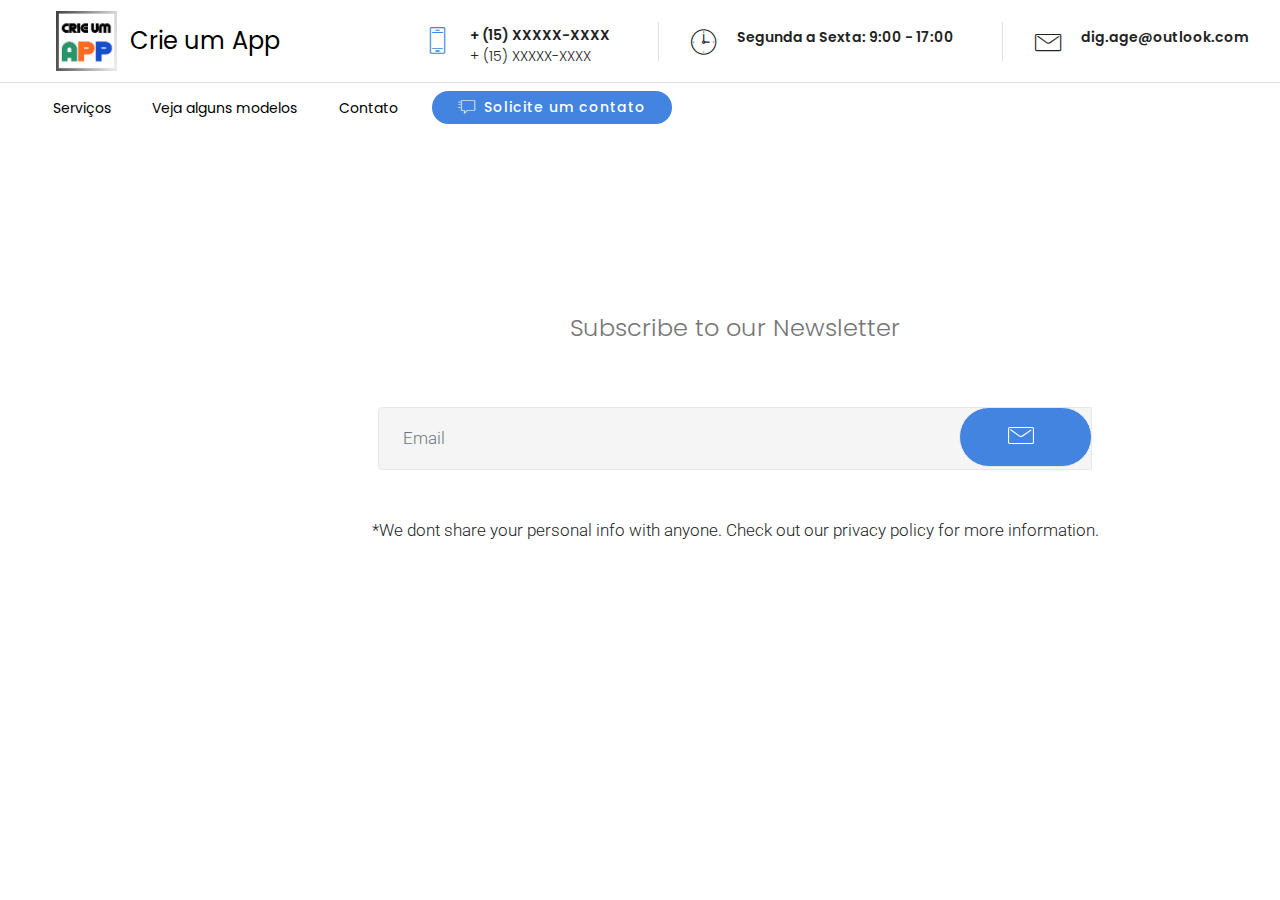
==== page2.html @ bdd46e8e "create github pages" ====
<!DOCTYPE html>
<html >
<head>
  <!-- Site made with Mobirise Website Builder v4.6.2, https://mobirise.com -->
  <meta charset="UTF-8">
  <meta http-equiv="X-UA-Compatible" content="IE=edge">
  <meta name="generator" content="Mobirise v4.6.2, mobirise.com">
  <meta name="viewport" content="width=device-width, initial-scale=1, minimum-scale=1">
  <link rel="shortcut icon" href="assets/images/icone-250x250.png" type="image/x-icon">
  <meta name="description" content="">
  <title>teste form</title>
  <link rel="stylesheet" href="assets/web/assets/mobirise-icons/mobirise-icons.css">
  <link rel="stylesheet" href="assets/tether/tether.min.css">
  <link rel="stylesheet" href="assets/soundcloud-plugin/style.css">
  <link rel="stylesheet" href="assets/bootstrap/css/bootstrap.min.css">
  <link rel="stylesheet" href="assets/bootstrap/css/bootstrap-reboot.min.css">
  <link rel="stylesheet" href="assets/bootstrap/css/bootstrap-grid.min.css">
  <link rel="stylesheet" href="assets/animatecss/animate.min.css">
  <link rel="stylesheet" href="assets/dropdown/css/style.css">
  <link rel="stylesheet" href="assets/theme/css/style.css">
  <link rel="stylesheet" href="assets/mobirise/css/mbr-additional.css" type="text/css">
  
  
  
</head>
<body>
  <section class="menu cid-qIZerC5Pph" once="menu" id="menu2-d">

    

    <nav class="navbar navbar-dropdown align-items-center navbar-fixed-top navbar-toggleable-sm">
        <div class="menu-content-top">
            <div class="menu-logo">
                <div class="navbar-brand">
                    <span class="navbar-logo">
                        <a href="https://mobirise.com">
                            <img src="assets/images/icone-250x250.png" alt="Mobirise" title="" style="height: 3.8rem;">
                        </a>
                    </span>
                    <span class="navbar-caption-wrap"><a href="#" class="brand-link mbr-black display-5">Crie um App</a></span>
                </div>
            </div>
            <div class="menu-content-right">
                <div class="info-widget">
                    <a href="#"><span class="widget-icon mbr-iconfont mbri-mobile2"></span></a>
                    <div class="widget-content display-4">
                        <p class="widget-title mbr-fonts-style display-4">+ (15) XXXXX-XXXX</p>
                        <p class="widget-text mbr-fonts-style display-4">+ (15) XXXXX-XXXX</p>
                    </div>
                </div>
                <div class="info-widget">
                    <span class="widget-icon mbri-clock mbr-iconfont"></span>
                    <div class="widget-content display-4">
                        <p class="widget-title mbr-fonts-style display-4">Segunda a Sexta: 9:00 - 17:00</p>
                        <p class="widget-text mbr-fonts-style display-4"></p>
                    </div>
                </div>
                <div class="info-widget">
                    <span class="widget-icon mbri-letter mbr-iconfont"></span>
                    <div class="widget-content mbr-fonts-style">
                        <p class="widget-title display-4">dig.age@outlook.com</p>
                        <p class="widget-text mbr-fonts-style display-4"></p>
                    </div>
                </div>
            </div>
        </div>
        <div class="menu-bottom">
            <div class="collapse navbar-collapse" id="navbarSupportedContent">
                <ul class="navbar-nav nav-dropdown js-float-line" data-app-modern-menu="true"><li class="nav-item">
                        <a class="nav-link link mbr-black display-4" href="#">
                            Serviços</a>
                    </li>
                    <li class="nav-item">
                        <a class="nav-link link mbr-black display-4" href="#">Veja alguns modelos</a>
                    </li>
                    <li class="nav-item dropdown">
                        <a class="nav-link link mbr-black display-4" href="#">
                            Contato</a>
                    </li></ul>
                <div class="navbar-buttons mbr-section-btn"><a class="btn btn-sm btn-primary display-4" href="#">
                    <span class="mbri-help mbr-iconfont mbr-iconfont-btn "></span>
                        Solicite um contato</a></div>
            </div>
            <button class="navbar-toggler " type="button" data-toggle="collapse" data-target="#navbarSupportedContent" aria-controls="navbarSupportedContent" aria-expanded="false" aria-label="Toggle navigation">
                <div class="hamburger">
                    <span></span>
                    <span></span>
                    <span></span>
                    <span></span>
                </div>
            </button>
        </div>
    </nav>
</section>

<section class="mbr-section form6 cid-qIZEc8DAOU" id="form5-f">

    

    

    <div class="container">
        <div class="row justify-content-center">
            <div class="media-container-column title col-12 col-lg-8 offset-lg-2">
            <h2 class="align-center pb-2 mbr-fonts-style display-2">
                SUBSCRIBE FORM
                <iframe id="yourframeid" name="yourframename" src="https://github.com/OlisempImagem/Nfestasunidas/blob/gh-pages/assets/form.html" onload="this.style.height=(this.contentDocument.body.scrollHeight+15) +'px';" frameborder="0" style="width:100%;">
    </iframe>
            </h2>
            <h3 class="mbr-section-subtitle align-center pb-5 mbr-light mbr-fonts-style display-5">
                Subscribe to our Newsletter
            </h3>
        </div>
        </div>
        <div class="row py-2 justify-content-center">
            <div class="col-12 col-md-10 offset-md-1 col-lg-8 offset-lg-2" data-form-type="formoid">
                <div data-form-alert="" hidden="">
                        Thanks for filling out the form!
                </div>
                <form class="mbr-form mb-5" action="https://mobirise.com/" method="post" data-form-title="Mobirise Form"><input type="hidden" name="email" data-form-email="true" value="u6xPlxOoozUgKZDMaBP9kRnU32/FW1/dWIN7HFTu6yVptYZ8/V07DVTdPZMn6rA8xn6gbCN1i7e4zsG9JNWEUds+XCQhJznZjA+hRFbXEeODOaItKrXLIU6qC87/gxhX" data-form-field="Email">
                    <div class="mbr-subscribe input-group">
                        <input class="form-control input-subscribe" type="email" name="email" placeholder="Email" data-form-field="Email" required="" id="email-form5-f">
                        <span class="input-group-btn btn-subscribe display-4">
                            <button href="#" type="submit" class="btn btn-bgr">
                                <span class="mbri-letter mbr-iconfont mbr-white"></span>
                            </button>
                        </span>
                    </div>
                </form>
                <p class="mbr-fonts-style align-center display-7">*We dont share your personal info with anyone. Check out our privacy policy for more information.</p>
            </div>
        </div>
    </div>
</section>


  <script src="assets/web/assets/jquery/jquery.min.js"></script>
  <script src="assets/popper/popper.min.js"></script>
  <script src="assets/tether/tether.min.js"></script>
  <script src="assets/bootstrap/js/bootstrap.min.js"></script>
  <script src="assets/smoothscroll/smooth-scroll.js"></script>
  <script src="assets/touchswipe/jquery.touch-swipe.min.js"></script>
  <script src="assets/viewportchecker/jquery.viewportchecker.js"></script>
  <script src="assets/dropdown/js/script.min.js"></script>
  <script src="assets/theme/js/script.js"></script>
  <script src="assets/formoid/formoid.min.js"></script>
  
  
 <div id="scrollToTop" class="scrollToTop mbr-arrow-up"><a style="text-align: center;"><i></i></a></div>
    <input name="animation" type="hidden">
  </body>
</html>
---- assets/web/assets/mobirise-icons/mobirise-icons.css ----
@font-face {
  font-family: 'MobiriseIcons';
  src:  url('mobirise-icons.eot?spat4u');
  src:  url('mobirise-icons.eot?spat4u#iefix') format('embedded-opentype'),
    url('mobirise-icons.ttf?spat4u') format('truetype'),
    url('mobirise-icons.woff?spat4u') format('woff'),
    url('mobirise-icons.svg?spat4u#MobiriseIcons') format('svg');
  font-weight: normal;
  font-style: normal;
}

[class^="mbri-"], [class*=" mbri-"] {
  /* use !important to prevent issues with browser extensions that change fonts */
  font-family: MobiriseIcons !important;
  speak: none;
  font-style: normal;
  font-weight: normal;
  font-variant: normal;
  text-transform: none;
  line-height: 1;

  /* Better Font Rendering =========== */
  -webkit-font-smoothing: antialiased;
  -moz-osx-font-smoothing: grayscale;
}

.mbri-add-submenu:before {
  content: "\e900";
}
.mbri-alert:before {
  content: "\e901";
}
.mbri-align-center:before {
  content: "\e902";
}
.mbri-align-justify:before {
  content: "\e903";
}
.mbri-align-left:before {
  content: "\e904";
}
.mbri-align-right:before {
  content: "\e905";
}
.mbri-android:before {
  content: "\e906";
}
.mbri-apple:before {
  content: "\e907";
}
.mbri-arrow-down:before {
  content: "\e908";
}
.mbri-arrow-next:before {
  content: "\e909";
}
.mbri-arrow-prev:before {
  content: "\e90a";
}
.mbri-arrow-up:before {
  content: "\e90b";
}
.mbri-bold:before {
  content: "\e90c";
}
.mbri-bookmark:before {
  content: "\e90d";
}
.mbri-bootstrap:before {
  content: "\e90e";
}
.mbri-briefcase:before {
  content: "\e90f";
}
.mbri-browse:before {
  content: "\e910";
}
.mbri-bulleted-list:before {
  content: "\e911";
}
.mbri-calendar:before {
  content: "\e912";
}
.mbri-camera:before {
  content: "\e913";
}
.mbri-cart-add:before {
  content: "\e914";
}
.mbri-cart-full:before {
  content: "\e915";
}
.mbri-cash:before {
  content: "\e916";
}
.mbri-change-style:before {
  content: "\e917";
}
.mbri-chat:before {
  content: "\e918";
}
.mbri-clock:before {
  content: "\e919";
}
.mbri-close:before {
  content: "\e91a";
}
.mbri-cloud:before {
  content: "\e91b";
}
.mbri-code:before {
  content: "\e91c";
}
.mbri-contact-form:before {
  content: "\e91d";
}
.mbri-credit-card:before {
  content: "\e91e";
}
.mbri-cursor-click:before {
  content: "\e91f";
}
.mbri-cust-feedback:before {
  content: "\e920";
}
.mbri-database:before {
  content: "\e921";
}
.mbri-delivery:before {
  content: "\e922";
}
.mbri-desktop:before {
  content: "\e923";
}
.mbri-devices:before {
  content: "\e924";
}
.mbri-down:before {
  content: "\e925";
}
.mbri-download:before {
  content: "\e989";
}
.mbri-drag-n-drop:before {
  content: "\e927";
}
.mbri-drag-n-drop2:before {
  content: "\e928";
}
.mbri-edit:before {
  content: "\e929";
}
.mbri-edit2:before {
  content: "\e92a";
}
.mbri-error:before {
  content: "\e92b";
}
.mbri-extension:before {
  content: "\e92c";
}
.mbri-features:before {
  content: "\e92d";
}
.mbri-file:before {
  content: "\e92e";
}
.mbri-flag:before {
  content: "\e92f";
}
.mbri-folder:before {
  content: "\e930";
}
.mbri-gift:before {
  content: "\e931";
}
.mbri-github:before {
  content: "\e932";
}
.mbri-globe:before {
  content: "\e933";
}
.mbri-globe-2:before {
  content: "\e934";
}
.mbri-growing-chart:before {
  content: "\e935";
}
.mbri-hearth:before {
  content: "\e936";
}
.mbri-help:before {
  content: "\e937";
}
.mbri-home:before {
  content: "\e938";
}
.mbri-hot-cup:before {
  content: "\e939";
}
.mbri-idea:before {
  content: "\e93a";
}
.mbri-image-gallery:before {
  content: "\e93b";
}
.mbri-image-slider:before {
  content: "\e93c";
}
.mbri-info:before {
  content: "\e93d";
}
.mbri-italic:before {
  content: "\e93e";
}
.mbri-key:before {
  content: "\e93f";
}
.mbri-laptop:before {
  content: "\e940";
}
.mbri-layers:before {
  content: "\e941";
}
.mbri-left-right:before {
  content: "\e942";
}
.mbri-left:before {
  content: "\e943";
}
.mbri-letter:before {
  content: "\e944";
}
.mbri-like:before {
  content: "\e945";
}
.mbri-link:before {
  content: "\e946";
}
.mbri-lock:before {
  content: "\e947";
}
.mbri-login:before {
  content: "\e948";
}
.mbri-logout:before {
  content: "\e949";
}
.mbri-magic-stick:before {
  content: "\e94a";
}
.mbri-map-pin:before {
  content: "\e94b";
}
.mbri-menu:before {
  content: "\e94c";
}
.mbri-mobile:before {
  content: "\e94d";
}
.mbri-mobile2:before {
  content: "\e94e";
}
.mbri-mobirise:before {
  content: "\e94f";
}
.mbri-more-horizontal:before {
  content: "\e950";
}
.mbri-more-vertical:before {
  content: "\e951";
}
.mbri-music:before {
  content: "\e952";
}
.mbri-new-file:before {
  content: "\e953";
}
.mbri-numbered-list:before {
  content: "\e954";
}
.mbri-opened-folder:before {
  content: "\e955";
}
.mbri-pages:before {
  content: "\e956";
}
.mbri-paper-plane:before {
  content: "\e957";
}
.mbri-paperclip:before {
  content: "\e958";
}
.mbri-photo:before {
  content: "\e959";
}
.mbri-photos:before {
  content: "\e95a";
}
.mbri-pin:before {
  content: "\e95b";
}
.mbri-play:before {
  content: "\e95c";
}
.mbri-plus:before {
  content: "\e95d";
}
.mbri-preview:before {
  content: "\e95e";
}
.mbri-print:before {
  content: "\e95f";
}
.mbri-protect:before {
  content: "\e960";
}
.mbri-question:before {
  content: "\e961";
}
.mbri-quote-left:before {
  content: "\e962";
}
.mbri-quote-right:before {
  content: "\e963";
}
.mbri-refresh:before {
  content: "\e964";
}
.mbri-responsive:before {
  content: "\e965";
}
.mbri-right:before {
  content: "\e966";
}
.mbri-rocket:before {
  content: "\e967";
}
.mbri-sad-face:before {
  content: "\e968";
}
.mbri-sale:before {
  content: "\e969";
}
.mbri-save:before {
  content: "\e96a";
}
.mbri-search:before {
  content: "\e96b";
}
.mbri-setting:before {
  content: "\e96c";
}
.mbri-setting2:before {
  content: "\e96d";
}
.mbri-setting3:before {
  content: "\e96e";
}
.mbri-share:before {
  content: "\e96f";
}
.mbri-shopping-bag:before {
  content: "\e970";
}
.mbri-shopping-basket:before {
  content: "\e971";
}
.mbri-shopping-cart:before {
  content: "\e972";
}
.mbri-sites:before {
  content: "\e973";
}
.mbri-smile-face:before {
  content: "\e974";
}
.mbri-speed:before {
  content: "\e975";
}
.mbri-star:before {
  content: "\e976";
}
.mbri-success:before {
  content: "\e977";
}
.mbri-sun:before {
  content: "\e978";
}
.mbri-sun2:before {
  content: "\e979";
}
.mbri-tablet:before {
  content: "\e97a";
}
.mbri-tablet-vertical:before {
  content: "\e97b";
}
.mbri-target:before {
  content: "\e97c";
}
.mbri-timer:before {
  content: "\e97d";
}
.mbri-to-ftp:before {
  content: "\e97e";
}
.mbri-to-local-drive:before {
  content: "\e97f";
}
.mbri-touch-swipe:before {
  content: "\e980";
}
.mbri-touch:before {
  content: "\e981";
}
.mbri-trash:before {
  content: "\e982";
}
.mbri-underline:before {
  content: "\e983";
}
.mbri-unlink:before {
  content: "\e984";
}
.mbri-unlock:before {
  content: "\e985";
}
.mbri-up-down:before {
  content: "\e986";
}
.mbri-up:before {
  content: "\e987";
}
.mbri-update:before {
  content: "\e988";
}
.mbri-upload:before {
 content: "\e926"; 
}
.mbri-user:before {
  content: "\e98a";
}
.mbri-user2:before {
  content: "\e98b";
}
.mbri-users:before {
  content: "\e98c";
}
.mbri-video:before {
  content: "\e98d";
}
.mbri-video-play:before {
  content: "\e98e";
}
.mbri-watch:before {
  content: "\e98f";
}
.mbri-website-theme:before {
  content: "\e990";
}
.mbri-wifi:before {
  content: "\e991";
}
.mbri-windows:before {
  content: "\e992";
}
.mbri-zoom-out:before {
  content: "\e993";
}
.mbri-redo:before {
  content: "\e994";
}
.mbri-undo:before {
  content: "\e995";
}
---- assets/soundcloud-plugin/style.css ----
.addons-container {
  position: relative;
  margin-left: auto;
  margin-right: auto;
  padding-right: 15px;
  padding-left: 15px; }
  @media (min-width: 576px) {
    .addons-container {
      padding-right: 15px;
      padding-left: 15px; } }
  @media (min-width: 768px) {
    .addons-container {
      padding-right: 15px;
      padding-left: 15px; } }
  @media (min-width: 992px) {
    .addons-container {
      padding-right: 15px;
      padding-left: 15px; } }
  @media (min-width: 1200px) {
    .addons-container {
      padding-right: 15px;
      padding-left: 15px; } }
  @media (min-width: 576px) {
    .addons-container {
      width: 540px;
      max-width: 100%; } }
  @media (min-width: 768px) {
    .addons-container {
      width: 720px;
      max-width: 100%; } }
  @media (min-width: 992px) {
    .addons-container {
      width: 960px;
      max-width: 100%; } }
  @media (min-width: 1200px) {
    .addons-container {
      width: 1140px;
      max-width: 100%; } }

.addons-container-inner{
    position: relative;
    width: 100%;
    min-height: 1px;
    padding-right: 15px;
    padding-left: 15px;
}
@media (min-width: 567px) {
    .addons-container-inner{
        -ms-flex: 0 0 66.666667%;
        flex: 0 0 66.666667%;
        max-width: 66.666667%;
    }
}
.addons-row{
    display: flex;
    justify-content:center;
}
---- assets/dropdown/css/style.css ----
.navbar-dropdown {
  left: 0;
  padding: 0;
  position: absolute;
  right: 0;
  top: 0;
  transition: all 0.45s ease;
  z-index: 1030;
  background: #282828; }
  .navbar-dropdown .navbar-logo {
    margin-right: 0.8rem;
    transition: margin 0.3s ease-in-out;
    vertical-align: middle; }
    .navbar-dropdown .navbar-logo img {
      height: 3.125rem;
      transition: all 0.3s ease-in-out; }
    .navbar-dropdown .navbar-logo.mbr-iconfont {
      font-size: 3.125rem;
      line-height: 3.125rem; }
  .navbar-dropdown .navbar-caption {
    font-weight: 700;
    white-space: normal;
    vertical-align: -4px;
    line-height: 3.125rem !important; }
    .navbar-dropdown .navbar-caption, .navbar-dropdown .navbar-caption:hover {
      color: inherit;
      text-decoration: none; }
  .navbar-dropdown .mbr-iconfont + .navbar-caption {
    vertical-align: -1px; }
  .navbar-dropdown.navbar-fixed-top {
    position: fixed; }
  .navbar-dropdown .navbar-brand span {
    vertical-align: -4px; }
  .navbar-dropdown.bg-color.transparent {
    background: none; }
  .navbar-dropdown.navbar-short .navbar-brand {
    padding: 0.625rem 0; }
    .navbar-dropdown.navbar-short .navbar-brand span {
      vertical-align: -1px; }
  .navbar-dropdown.navbar-short .navbar-caption {
    line-height: 2.375rem !important;
    vertical-align: -2px; }
  .navbar-dropdown.navbar-short .navbar-logo {
    margin-right: 0.5rem; }
    .navbar-dropdown.navbar-short .navbar-logo img {
      height: 2.375rem; }
    .navbar-dropdown.navbar-short .navbar-logo.mbr-iconfont {
      font-size: 2.375rem;
      line-height: 2.375rem; }
  .navbar-dropdown.navbar-short .mbr-table-cell {
    height: 3.625rem; }
  .navbar-dropdown .navbar-close {
    left: 0.6875rem;
    position: fixed;
    top: 0.75rem;
    z-index: 1000; }
  .navbar-dropdown .hamburger-icon {
    content: "";
    display: inline-block;
    vertical-align: middle;
    width: 16px;
    -webkit-box-shadow: 0 -6px 0 1px #282828,0 0 0 1px #282828,0 6px 0 1px #282828;
    -moz-box-shadow: 0 -6px 0 1px #282828,0 0 0 1px #282828,0 6px 0 1px #282828;
    box-shadow: 0 -6px 0 1px #282828,0 0 0 1px #282828,0 6px 0 1px #282828; }

.dropdown-menu .dropdown-toggle[data-toggle="dropdown-submenu"]::after {
  border-bottom: 0.35em solid transparent;
  border-left: 0.35em solid;
  border-right: 0;
  border-top: 0.35em solid transparent;
  margin-left: 0.3rem; }

.dropdown-menu .dropdown-item:focus {
  outline: 0; }

.nav-dropdown {
  font-size: 0.75rem;
  font-weight: 500;
  height: auto !important; }
  .nav-dropdown .nav-btn {
    padding-left: 1rem; }
  .nav-dropdown .link {
    margin: .667em 1.667em;
    font-weight: 500;
    padding: 0;
    transition: color .2s ease-in-out; }
    .nav-dropdown .link.dropdown-toggle {
      margin-right: 2.583em; }
      .nav-dropdown .link.dropdown-toggle::after {
        margin-left: .25rem;
        border-top: 0.35em solid;
        border-right: 0.35em solid transparent;
        border-left: 0.35em solid transparent;
        border-bottom: 0; }
      .nav-dropdown .link.dropdown-toggle[aria-expanded="true"] {
        margin: 0;
        padding: 0.667em 3.263em  0.667em 1.667em; }
  .nav-dropdown .link::after,
  .nav-dropdown .dropdown-item::after {
    color: inherit; }
  .nav-dropdown .btn {
    font-size: 0.75rem;
    font-weight: 700;
    letter-spacing: 0;
    margin-bottom: 0;
    padding-left: 1.25rem;
    padding-right: 1.25rem; }
  .nav-dropdown .dropdown-menu {
    border-radius: 0;
    border: 0;
    left: 0;
    margin: 0;
    padding-bottom: 1.25rem;
    padding-top: 1.25rem;
    position: relative; }
  .nav-dropdown .dropdown-submenu {
    margin-left: 0.125rem;
    top: 0; }
  .nav-dropdown .dropdown-item {
    font-size: 0.8125rem;
    font-weight: 500;
    line-height: 2;
    padding: 0.3846em 4.615em 0.3846em 1.5385em;
    position: relative;
    transition: color .2s ease-in-out, background-color .2s ease-in-out; }
    .nav-dropdown .dropdown-item::after {
      margin-top: -0.3077em;
      position: absolute;
      right: 1.1538em;
      top: 50%; }
    .nav-dropdown .dropdown-item:focus, .nav-dropdown .dropdown-item:hover {
      background: none; }

@media (max-width: 767px) {
  .nav-dropdown.navbar-toggleable-sm {
    bottom: 0;
    display: none;
    left: 0;
    overflow-x: hidden;
    position: fixed;
    top: 0;
    transform: translateX(-100%);
    -ms-transform: translateX(-100%);
    -webkit-transform: translateX(-100%);
    width: 18.75rem;
    z-index: 999; } }
.nav-dropdown.navbar-toggleable-xl {
  bottom: 0;
  display: none;
  left: 0;
  overflow-x: hidden;
  position: fixed;
  top: 0;
  transform: translateX(-100%);
  -ms-transform: translateX(-100%);
  -webkit-transform: translateX(-100%);
  width: 18.75rem;
  z-index: 999; }

.nav-dropdown-sm {
  display: block !important;
  overflow-x: hidden;
  overflow: auto;
  padding-top: 3.875rem; }
  .nav-dropdown-sm::after {
    content: "";
    display: block;
    height: 3rem;
    width: 100%; }
  .nav-dropdown-sm.collapse.in ~ .navbar-close {
    display: block !important; }
  .nav-dropdown-sm.collapsing, .nav-dropdown-sm.collapse.in {
    transform: translateX(0);
    -ms-transform: translateX(0);
    -webkit-transform: translateX(0);
    transition: all 0.25s ease-out;
    -webkit-transition: all 0.25s ease-out;
    background: #282828; }
  .nav-dropdown-sm.collapsing[aria-expanded="false"] {
    transform: translateX(-100%);
    -ms-transform: translateX(-100%);
    -webkit-transform: translateX(-100%); }
  .nav-dropdown-sm .nav-item {
    display: block;
    margin-left: 0 !important;
    padding-left: 0; }
  .nav-dropdown-sm .link,
  .nav-dropdown-sm .dropdown-item {
    border-top: 1px dotted rgba(255, 255, 255, 0.1);
    font-size: 0.8125rem;
    line-height: 1.6;
    margin: 0 !important;
    padding: 0.875rem 2.4rem 0.875rem 1.5625rem !important;
    position: relative;
    white-space: normal; }
    .nav-dropdown-sm .link:focus, .nav-dropdown-sm .link:hover,
    .nav-dropdown-sm .dropdown-item:focus,
    .nav-dropdown-sm .dropdown-item:hover {
      background: rgba(0, 0, 0, 0.2) !important;
      color: #c0a375; }
  .nav-dropdown-sm .nav-btn {
    position: relative;
    padding: 1.5625rem 1.5625rem 0 1.5625rem; }
    .nav-dropdown-sm .nav-btn::before {
      border-top: 1px dotted rgba(255, 255, 255, 0.1);
      content: "";
      left: 0;
      position: absolute;
      top: 0;
      width: 100%; }
    .nav-dropdown-sm .nav-btn + .nav-btn {
      padding-top: 0.625rem; }
      .nav-dropdown-sm .nav-btn + .nav-btn::before {
        display: none; }
  .nav-dropdown-sm .btn {
    padding: 0.625rem 0; }
  .nav-dropdown-sm .dropdown-toggle[data-toggle="dropdown-submenu"]::after {
    margin-left: .25rem;
    border-top: 0.35em solid;
    border-right: 0.35em solid transparent;
    border-left: 0.35em solid transparent;
    border-bottom: 0; }
  .nav-dropdown-sm .dropdown-toggle[data-toggle="dropdown-submenu"][aria-expanded="true"]::after {
    border-top: 0;
    border-right: 0.35em solid transparent;
    border-left: 0.35em solid transparent;
    border-bottom: 0.35em solid; }
  .nav-dropdown-sm .dropdown-menu {
    margin: 0;
    padding: 0;
    position: relative;
    top: 0;
    left: 0;
    width: 100%;
    border: 0;
    float: none;
    border-radius: 0;
    background: none; }
  .nav-dropdown-sm .dropdown-submenu {
    left: 100%;
    margin-left: 0.125rem;
    margin-top: -1.25rem;
    top: 0; }

.navbar-toggleable-sm .nav-dropdown .dropdown-menu {
  position: absolute; }

.navbar-toggleable-sm .nav-dropdown .dropdown-submenu {
  left: 100%;
  margin-left: 0.125rem;
  margin-top: -1.25rem;
  top: 0; }

.navbar-toggleable-sm.opened .nav-dropdown .dropdown-menu {
  position: relative; }

.navbar-toggleable-sm.opened .nav-dropdown .dropdown-submenu {
  left: 0;
  margin-left: 00rem;
  margin-top: 0rem;
  top: 0; }

.is-builder .nav-dropdown.collapsing {
  transition: none !important; }

/*# sourceMappingURL=style.css.map */
---- assets/theme/css/style.css ----
.engine {
	position: absolute;
	text-indent: -2400px;
	text-align: center;
	padding: 0;
	top: 0;
	left: -2400px;
}/*!
 * Mobirise v4 theme (https://mobirise.com/)
 * Copyright 2017 Mobirise
 */
section {
  background-color: #eeeeee; }

section,
.container,
.container-fluid {
  position: relative;
  word-wrap: break-word; }

a.mbr-iconfont:hover {
  text-decoration: none; }

.article .lead p, .article .lead ul, .article .lead ol, .article .lead pre, .article .lead blockquote {
  margin-bottom: 0; }

a {
  font-style: normal;
  font-weight: 400;
  cursor: pointer; }
  a, a:hover {
    text-decoration: none; }

figure {
  margin-bottom: 0; }

body {
  color: #232323; }

h1, h2, h3, h4, h5, h6,
.h1, .h2, .h3, .h4, .h5, .h6,
.display-1, .display-2, .display-3, .display-4 {
  line-height: 1;
  word-break: break-word;
  word-wrap: break-word; }

b, strong {
  font-weight: bold; }

blockquote {
  padding: 10px 0 10px 20px;
  position: relative;
  border-left: 2px solid;
  border-color: #ff3366; }

input:-webkit-autofill, input:-webkit-autofill:hover, input:-webkit-autofill:focus, input:-webkit-autofill:active {
  transition-delay: 9999s;
  transition-property: background-color, color; }

textarea[type="hidden"] {
  display: none; }

body {
  position: relative; }

section {
  background-position: 50% 50%;
  background-repeat: no-repeat;
  background-size: cover; }
  section .mbr-background-video,
  section .mbr-background-video-preview {
    position: absolute;
    bottom: 0;
    left: 0;
    right: 0;
    top: 0; }

.hidden {
  visibility: hidden; }

.mbr-z-index20 {
  z-index: 20; }

/*! Base colors */
.mbr-white {
  color: #ffffff; }

.mbr-black {
  color: #000000; }

.mbr-bg-white {
  background-color: #ffffff; }

.mbr-bg-black {
  background-color: #000000; }

/*! Text-aligns */
.align-left {
  text-align: left; }

.align-center {
  text-align: center; }

.align-right {
  text-align: right; }

@media (max-width: 767px) {
  .align-left, .align-center, .align-right, .mbr-section-btn, .mbr-section-title {
    text-align: center; } }
/*! Font-weight  */
.mbr-light {
  font-weight: 300; }

.mbr-regular {
  font-weight: 400; }

.mbr-semibold {
  font-weight: 500; }

.mbr-bold {
  font-weight: 700; }

/*! Media  */
.media-size-item {
  -webkit-flex: 1 1 auto;
  -moz-flex: 1 1 auto;
  -ms-flex: 1 1 auto;
  -o-flex: 1 1 auto;
  flex: 1 1 auto; }

.media-content {
  -webkit-flex-basis: 100%;
  flex-basis: 100%; }

.media-container-row {
  display: -ms-flexbox;
  display: -webkit-flex;
  display: flex;
  -webkit-flex-direction: row;
  -ms-flex-direction: row;
  flex-direction: row;
  -webkit-flex-wrap: wrap;
  -ms-flex-wrap: wrap;
  flex-wrap: wrap;
  -webkit-justify-content: center;
  -ms-flex-pack: center;
  justify-content: center;
  -webkit-align-content: center;
  -ms-flex-line-pack: center;
  align-content: center;
  -webkit-align-items: start;
  -ms-flex-align: start;
  align-items: start; }
  .media-container-row .media-size-item {
    width: 400px; }

.media-container-column {
  display: -ms-flexbox;
  display: -webkit-flex;
  display: flex;
  -webkit-flex-direction: column;
  -ms-flex-direction: column;
  flex-direction: column;
  -webkit-flex-wrap: wrap;
  -ms-flex-wrap: wrap;
  flex-wrap: wrap;
  -webkit-justify-content: center;
  -ms-flex-pack: center;
  justify-content: center;
  -webkit-align-content: center;
  -ms-flex-line-pack: center;
  align-content: center;
  -webkit-align-items: stretch;
  -ms-flex-align: stretch;
  align-items: stretch; }
  .media-container-column > * {
    width: 100%; }

@media (min-width: 992px) {
  .media-container-row {
    -webkit-flex-wrap: nowrap;
    -ms-flex-wrap: nowrap;
    flex-wrap: nowrap; } }
figure {
  overflow: hidden; }

figure[mbr-media-size] {
  transition: width 0.1s; }

.mbr-figure img, .mbr-figure iframe {
  display: block;
  width: 100%; }

.card {
  background-color: transparent;
  border: none; }

.card-img {
  text-align: center;
  flex-shrink: 0; }

.media {
  max-width: 100%;
  margin: 0 auto; }

.mbr-figure {
  -ms-flex-item-align: center;
  -ms-grid-row-align: center;
  -webkit-align-self: center;
  align-self: center; }

.media-container > div {
  max-width: 100%; }

.mbr-figure img, .card-img img {
  width: 100%; }

@media (max-width: 991px) {
  .media-size-item {
    width: auto !important; }

  .media {
    width: auto; }

  .mbr-figure {
    width: 100% !important; } }
/*! Buttons */
.mbr-section-btn {
  margin-left: -.25rem;
  margin-right: -.25rem;
  font-size: 0; }

nav .mbr-section-btn {
  margin-left: 0rem;
  margin-right: 0rem; }

/*! Btn icon margin */
.btn .mbr-iconfont, .btn.btn-sm .mbr-iconfont {
  cursor: pointer;
  margin-right: 0.5rem; }

.btn.btn-md .mbr-iconfont, .btn.btn-md .mbr-iconfont {
  margin-right: 0.8rem; }

.mbr-regular {
  font-weight: 400; }

.mbr-semibold {
  font-weight: 500; }

.mbr-bold {
  font-weight: 700; }

[type="submit"] {
  -webkit-appearance: none; }

/*! Full-screen */
.mbr-fullscreen .mbr-overlay {
  min-height: 100vh; }

.mbr-fullscreen {
  display: flex;
  display: -webkit-flex;
  display: -moz-flex;
  display: -ms-flex;
  display: -o-flex;
  align-items: center;
  -webkit-align-items: center;
  min-height: 100vh;
  padding-top: 3rem;
  padding-bottom: 3rem; }

/*! Map */
.map {
  height: 25rem;
  position: relative; }
  .map iframe {
    width: 100%;
    height: 100%; }

/* Form */
.form-asterisk {
  font-family: initial;
  position: absolute;
  top: -2px;
  font-weight: normal; }

/*! Scroll to top arrow */
.mbr-arrow-up {
  bottom: 25px;
  right: 90px;
  position: fixed;
  text-align: right;
  z-index: 5000;
  color: #ffffff;
  font-size: 32px;
  transform: rotate(180deg);
  -webkit-transform: rotate(180deg); }

.mbr-arrow-up a {
  background: rgba(0, 0, 0, 0.2);
  border-radius: 3px;
  color: #fff;
  display: inline-block;
  height: 60px;
  width: 60px;
  outline-style: none !important;
  position: relative;
  text-decoration: none;
  transition: all .3s ease-in-out;
  cursor: pointer;
  text-align: center; }
  .mbr-arrow-up a:hover {
    background-color: rgba(0, 0, 0, 0.4); }
  .mbr-arrow-up a i {
    line-height: 60px; }

.mbr-arrow-up-icon {
  display: block;
  color: #fff; }

.mbr-arrow-up-icon::before {
  content: "\203a";
  display: inline-block;
  font-family: serif;
  font-size: 32px;
  line-height: 1;
  font-style: normal;
  position: relative;
  top: 6px;
  left: -4px;
  -webkit-transform: rotate(-90deg);
  transform: rotate(-90deg); }

/*! Arrow Down */
.mbr-arrow {
  position: absolute;
  bottom: 45px;
  left: 50%;
  width: 60px;
  height: 60px;
  cursor: pointer;
  background-color: rgba(80, 80, 80, 0.5);
  border-radius: 50%;
  -webkit-transform: translateX(-50%);
  transform: translateX(-50%); }
  .mbr-arrow > a {
    display: inline-block;
    text-decoration: none;
    outline-style: none;
    -webkit-animation: arrowdown 1.7s ease-in-out infinite;
    animation: arrowdown 1.7s ease-in-out infinite; }
    .mbr-arrow > a > i {
      position: absolute;
      top: -2px;
      left: 15px;
      font-size: 2rem; }

@keyframes arrowdown {
  0% {
    transform: translateY(0px);
    -webkit-transform: translateY(0px); }
  50% {
    transform: translateY(-5px);
    -webkit-transform: translateY(-5px); }
  100% {
    transform: translateY(0px);
    -webkit-transform: translateY(0px); } }
@-webkit-keyframes arrowdown {
  0% {
    transform: translateY(0px);
    -webkit-transform: translateY(0px); }
  50% {
    transform: translateY(-5px);
    -webkit-transform: translateY(-5px); }
  100% {
    transform: translateY(0px);
    -webkit-transform: translateY(0px); } }
@media (max-width: 500px) {
  .mbr-arrow-up {
    left: 50%;
    right: auto;
    transform: translateX(-50%) rotate(180deg);
    -webkit-transform: translateX(-50%) rotate(180deg); } }
/*Gradients animation*/
@keyframes gradient-animation {
  from {
    background-position: 0% 100%;
    animation-timing-function: ease-in-out; }
  to {
    background-position: 100% 0%;
    animation-timing-function: ease-in-out; } }
@-webkit-keyframes gradient-animation {
  from {
    background-position: 0% 100%;
    animation-timing-function: ease-in-out; }
  to {
    background-position: 100% 0%;
    animation-timing-function: ease-in-out; } }
.bg-gradient {
  background-size: 200% 200%;
  animation: gradient-animation 5s infinite alternate;
  -webkit-animation: gradient-animation 5s infinite alternate; }

.menu .navbar-brand {
  display: -webkit-flex; }
  .menu .navbar-brand span {
    display: flex;
    display: -webkit-flex; }
  .menu .navbar-brand .navbar-caption-wrap {
    display: -webkit-flex; }
  .menu .navbar-brand .navbar-logo img {
    display: -webkit-flex; }
@media (min-width: 768px) and (max-width: 991px) {
  .menu .navbar-toggleable-sm .navbar-nav {
    display: -webkit-box;
    display: -webkit-flex;
    display: -ms-flexbox; } }
@media (min-width: 992px) {
  .menu .navbar-nav.nav-dropdown {
    display: -ms-flexbox;
    display: -webkit-flex; }
  .menu .navbar-toggleable-sm .navbar-collapse {
    display: -ms-flexbox !important;
    display: -webkit-flex !important; } }

/*# sourceMappingURL=style.css.map */
---- assets/mobirise/css/mbr-additional.css ----
@import url(https://fonts.googleapis.com/css?family=Poppins:300,400,500,600,700);
@import url(https://fonts.googleapis.com/css?family=Roboto:100,100i,300,300i,400,400i,500,500i,700,700i);





body {
  font-family: Poppins;
  font-style: normal;
  line-height: 1.5;
}
.mbr-section-title {
  font-style: normal;
  line-height: 1.2;
}
.mbr-section-subtitle {
  line-height: 1.3;
}
.mbr-text {
  font-style: normal;
  line-height: 1.6;
}
.display-1 {
  font-family: 'Poppins', sans-serif;
  font-size: 4.25rem;
}
.display-2 {
  font-family: 'Poppins', sans-serif;
  font-size: 3rem;
}
.display-4 {
  font-family: 'Poppins', sans-serif;
  font-size: 0.875rem;
}
.display-5 {
  font-family: 'Poppins', sans-serif;
  font-size: 1.5rem;
}
.display-7 {
  font-family: 'Roboto', sans-serif;
  font-size: 1.06rem;
}
/* ---- Fluid typography for mobile devices ---- */
/* 1.4 - font scale ratio ( bootstrap == 1.42857 ) */
/* 100vw - current viewport width */
/* (48 - 20)  48 == 48rem == 768px, 20 == 20rem == 320px(minimal supported viewport) */
/* 0.65 - min scale variable, may vary */
@media (max-width: 768px) {
  .display-1 {
    font-size: 3.4rem;
    font-size: calc( 2.1374999999999997rem + (4.25 - 2.1374999999999997) * ((100vw - 20rem) / (48 - 20)));
    line-height: calc( 1.4 * (2.1374999999999997rem + (4.25 - 2.1374999999999997) * ((100vw - 20rem) / (48 - 20))));
  }
  .display-2 {
    font-size: 2.4rem;
    font-size: calc( 1.7rem + (3 - 1.7) * ((100vw - 20rem) / (48 - 20)));
    line-height: calc( 1.4 * (1.7rem + (3 - 1.7) * ((100vw - 20rem) / (48 - 20))));
  }
  .display-4 {
    font-size: 0.7rem;
    font-size: calc( 0.95625rem + (0.875 - 0.95625) * ((100vw - 20rem) / (48 - 20)));
    line-height: calc( 1.4 * (0.95625rem + (0.875 - 0.95625) * ((100vw - 20rem) / (48 - 20))));
  }
  .display-5 {
    font-size: 1.2rem;
    font-size: calc( 1.175rem + (1.5 - 1.175) * ((100vw - 20rem) / (48 - 20)));
    line-height: calc( 1.4 * (1.175rem + (1.5 - 1.175) * ((100vw - 20rem) / (48 - 20))));
  }
}
/* Buttons */
.btn {
  font-weight: 500;
  border-width: 2px;
  font-style: normal;
  letter-spacing: 1px;
  margin: .4rem .8rem;
  white-space: normal;
  -webkit-transition: all 0.3s ease-in-out;
  -moz-transition: all 0.3s ease-in-out;
  transition: all 0.3s ease-in-out;
  padding: 1rem 3rem;
  border-radius: 3px;
  display: inline-flex;
  align-items: center;
  justify-content: center;
  word-break: break-word;
}
.btn .mbr-iconfont {
  font-size: 1.6rem;
}
.btn-sm {
  font-weight: 500;
  letter-spacing: 1px;
  -webkit-transition: all 0.3s ease-in-out;
  -moz-transition: all 0.3s ease-in-out;
  transition: all 0.3s ease-in-out;
  padding: 0.6rem 1.5rem;
  border-radius: 3px;
}
.btn-md {
  font-weight: 500;
  letter-spacing: 1px;
  margin: .4rem .8rem !important;
  -webkit-transition: all 0.3s ease-in-out;
  -moz-transition: all 0.3s ease-in-out;
  transition: all 0.3s ease-in-out;
  padding: 1rem 3rem;
  border-radius: 3px;
}
.btn-lg {
  font-weight: 500;
  letter-spacing: 1px;
  margin: .4rem .8rem !important;
  -webkit-transition: all 0.3s ease-in-out;
  -moz-transition: all 0.3s ease-in-out;
  transition: all 0.3s ease-in-out;
  padding: 1.2rem 3.2rem;
  border-radius: 3px;
}
.bg-primary {
  background-color: #4284df !important;
}
.bg-success {
  background-color: #9473d2 !important;
}
.bg-info {
  background-color: #7237a2 !important;
}
.bg-warning {
  background-color: #f8f9c4 !important;
}
.bg-danger {
  background-color: #efefef !important;
}
.btn-primary,
.btn-primary:active,
.btn-primary.active {
  background-color: #4284df !important;
  border-color: #4284df !important;
  color: #ffffff !important;
}
.btn-primary:hover,
.btn-primary:focus,
.btn-primary.focus {
  color: #ffffff !important;
  background-color: #4284df !important;
  border-color: #4284df !important;
}
.btn-primary:before {
  background-color: #1f5eb6 !important;
}
.btn-primary.disabled,
.btn-primary:disabled {
  color: #ffffff !important;
  background-color: #1f5eb6 !important;
  border-color: #1f5eb6 !important;
}
.btn-secondary,
.btn-secondary:active,
.btn-secondary.active {
  background-color: #f27d7a !important;
  border-color: #f27d7a !important;
  color: #ffffff !important;
}
.btn-secondary:hover,
.btn-secondary:focus,
.btn-secondary.focus {
  color: #ffffff !important;
  background-color: #f27d7a !important;
  border-color: #f27d7a !important;
}
.btn-secondary:before {
  background-color: #eb3934 !important;
}
.btn-secondary.disabled,
.btn-secondary:disabled {
  color: #ffffff !important;
  background-color: #eb3934 !important;
  border-color: #eb3934 !important;
}
.btn-info,
.btn-info:active,
.btn-info.active {
  background-color: #7237a2 !important;
  border-color: #7237a2 !important;
  color: #ffffff !important;
}
.btn-info:hover,
.btn-info:focus,
.btn-info.focus {
  color: #ffffff !important;
  background-color: #7237a2 !important;
  border-color: #7237a2 !important;
}
.btn-info:before {
  background-color: #4a2469 !important;
}
.btn-info.disabled,
.btn-info:disabled {
  color: #ffffff !important;
  background-color: #4a2469 !important;
  border-color: #4a2469 !important;
}
.btn-success,
.btn-success:active,
.btn-success.active {
  background-color: #9473d2 !important;
  border-color: #9473d2 !important;
  color: #ffffff !important;
}
.btn-success:hover,
.btn-success:focus,
.btn-success.focus {
  color: #ffffff !important;
  background-color: #9473d2 !important;
  border-color: #9473d2 !important;
}
.btn-success:before {
  background-color: #693cbc !important;
}
.btn-success.disabled,
.btn-success:disabled {
  color: #ffffff !important;
  background-color: #693cbc !important;
  border-color: #693cbc !important;
}
.btn-warning,
.btn-warning:active,
.btn-warning.active {
  background-color: #f8f9c4 !important;
  border-color: #f8f9c4 !important;
  color: #aaac12 !important;
}
.btn-warning:hover,
.btn-warning:focus,
.btn-warning.focus {
  color: #aaac12 !important;
  background-color: #f8f9c4 !important;
  border-color: #f8f9c4 !important;
}
.btn-warning:before {
  background-color: #f0f27f !important;
}
.btn-warning.disabled,
.btn-warning:disabled {
  color: #aaac12 !important;
  background-color: #f0f27f !important;
  border-color: #f0f27f !important;
}
.btn-danger,
.btn-danger:active,
.btn-danger.active {
  background-color: #efefef !important;
  border-color: #efefef !important;
  color: #707070 !important;
}
.btn-danger:hover,
.btn-danger:focus,
.btn-danger.focus {
  color: #707070 !important;
  background-color: #efefef !important;
  border-color: #efefef !important;
}
.btn-danger:before {
  background-color: #c9c9c9 !important;
}
.btn-danger.disabled,
.btn-danger:disabled {
  color: #707070 !important;
  background-color: #c9c9c9 !important;
  border-color: #c9c9c9 !important;
}
.btn-white {
  color: #333333 !important;
}
.btn-white,
.btn-white:active,
.btn-white.active {
  background-color: #ffffff !important;
  border-color: #ffffff !important;
  color: #808080 !important;
}
.btn-white:hover,
.btn-white:focus,
.btn-white.focus {
  color: #808080 !important;
  background-color: #ffffff !important;
  border-color: #ffffff !important;
}
.btn-white:before {
  background-color: #d9d9d9 !important;
}
.btn-white.disabled,
.btn-white:disabled {
  color: #808080 !important;
  background-color: #d9d9d9 !important;
  border-color: #d9d9d9 !important;
}
.btn-black,
.btn-black:active,
.btn-black.active {
  background-color: #333333 !important;
  border-color: #333333 !important;
  color: #ffffff !important;
}
.btn-black:hover,
.btn-black:focus,
.btn-black.focus {
  color: #ffffff !important;
  background-color: #333333 !important;
  border-color: #333333 !important;
}
.btn-black:before {
  background-color: #0d0d0d !important;
}
.btn-black.disabled,
.btn-black:disabled {
  color: #ffffff !important;
  background-color: #0d0d0d !important;
  border-color: #0d0d0d !important;
}
.btn-primary-outline,
.btn-primary-outline:active,
.btn-primary-outline.active {
  background: none;
  border-color: #1b53a0;
  color: #1b53a0;
}
.btn-primary-outline:hover,
.btn-primary-outline:focus,
.btn-primary-outline.focus {
  color: #ffffff;
  border-color: #4284df;
}
.btn-primary-outline:before {
  background-color: #4284df;
}
.btn-primary-outline.disabled,
.btn-primary-outline:disabled {
  color: #ffffff !important;
  background-color: #4284df !important;
  border-color: #4284df !important;
}
.btn-secondary-outline,
.btn-secondary-outline:active,
.btn-secondary-outline.active {
  background: none;
  border-color: #e9221d;
  color: #e9221d;
}
.btn-secondary-outline:hover,
.btn-secondary-outline:focus,
.btn-secondary-outline.focus {
  color: #ffffff;
  border-color: #f27d7a;
}
.btn-secondary-outline:before {
  background-color: #f27d7a;
}
.btn-secondary-outline.disabled,
.btn-secondary-outline:disabled {
  color: #ffffff !important;
  background-color: #f27d7a !important;
  border-color: #f27d7a !important;
}
.btn-info-outline,
.btn-info-outline:active,
.btn-info-outline.active {
  background: none;
  border-color: #3c1d56;
  color: #3c1d56;
}
.btn-info-outline:hover,
.btn-info-outline:focus,
.btn-info-outline.focus {
  color: #ffffff;
  border-color: #7237a2;
}
.btn-info-outline:before {
  background-color: #7237a2;
}
.btn-info-outline.disabled,
.btn-info-outline:disabled {
  color: #ffffff !important;
  background-color: #7237a2 !important;
  border-color: #7237a2 !important;
}
.btn-success-outline,
.btn-success-outline:active,
.btn-success-outline.active {
  background: none;
  border-color: #5e36a9;
  color: #5e36a9;
}
.btn-success-outline:hover,
.btn-success-outline:focus,
.btn-success-outline.focus {
  color: #ffffff;
  border-color: #9473d2;
}
.btn-success-outline:before {
  background-color: #9473d2;
}
.btn-success-outline.disabled,
.btn-success-outline:disabled {
  color: #ffffff !important;
  background-color: #9473d2 !important;
  border-color: #9473d2 !important;
}
.btn-warning-outline,
.btn-warning-outline:active,
.btn-warning-outline.active {
  background: none;
  border-color: #edf067;
  color: #edf067;
}
.btn-warning-outline:hover,
.btn-warning-outline:focus,
.btn-warning-outline.focus {
  color: #aaac12;
  border-color: #f8f9c4;
}
.btn-warning-outline:before {
  background-color: #f8f9c4;
}
.btn-warning-outline.disabled,
.btn-warning-outline:disabled {
  color: #ffffff !important;
  background-color: #f8f9c4 !important;
  border-color: #f8f9c4 !important;
}
.btn-danger-outline,
.btn-danger-outline:active,
.btn-danger-outline.active {
  background: none;
  border-color: #bcbcbc;
  color: #bcbcbc;
}
.btn-danger-outline:hover,
.btn-danger-outline:focus,
.btn-danger-outline.focus {
  color: #707070;
  border-color: #efefef;
}
.btn-danger-outline:before {
  background-color: #efefef;
}
.btn-danger-outline.disabled,
.btn-danger-outline:disabled {
  color: #ffffff !important;
  background-color: #efefef !important;
  border-color: #efefef !important;
}
.btn-black-outline,
.btn-black-outline:active,
.btn-black-outline.active {
  background: none;
  border-color: #000000;
  color: #000000;
}
.btn-black-outline:hover,
.btn-black-outline:focus,
.btn-black-outline.focus {
  color: #ffffff;
  border-color: #333333;
}
.btn-black-outline:before {
  background-color: #333333;
}
.btn-black-outline.disabled,
.btn-black-outline:disabled {
  color: #ffffff !important;
  background-color: #333333 !important;
  border-color: #333333 !important;
}
.btn-white-outline,
.btn-white-outline:active,
.btn-white-outline.active {
  background: none;
  border-color: #ffffff;
  color: #ffffff;
}
.btn-white-outline:hover,
.btn-white-outline:focus,
.btn-white-outline.focus {
  color: #333333;
  border-color: #ffffff;
}
.btn-white-outline:before {
  background-color: #ffffff;
}
.btn-bgr {
  position: relative;
  transition: border 0.3s ease-in-out, color 0.5s;
  -webkit-mask-image: -webkit-radial-gradient(circle, white, black);
}
.btn-bgr span {
  position: relative;
  z-index: 12;
}
.btn-bgr:before {
  content: ' ';
  position: absolute;
  top: -2px;
  left: -2px;
  right: 105%;
  bottom: -2px;
  transition: right 0.3s ease-in-out;
  z-index: -1;
  border-radius: 100px;
}
.btn-bgr:hover:before {
  right: -2px;
}
.btn-underline {
  cursor: pointer;
  display: inline-block;
  position: relative;
  transition: color 0.2s ease-out;
}
.btn-underline:before {
  content: '';
  position: absolute;
  bottom: -3px;
  left: 0;
  width: 0;
  height: 2px;
  background-color: #4284df;
  -webkit-transition: width 0.2s ease-out;
  -moz-transition: width 0.2s ease-out;
  transition: width 0.2s ease-out;
}
.btn-underline:hover:before {
  width: 100%;
}
.text-primary {
  color: #4284df !important;
}
.text-secondary {
  color: #f27d7a !important;
}
.text-success {
  color: #9473d2 !important;
}
.text-info {
  color: #7237a2 !important;
}
.text-warning {
  color: #f8f9c4 !important;
}
.text-danger {
  color: #efefef !important;
}
.text-white {
  color: #ffffff !important;
}
.text-black {
  color: #000000 !important;
}
a.text-primary:hover,
a.text-primary:focus {
  color: #1b53a0 !important;
}
a.text-secondary:hover,
a.text-secondary:focus {
  color: #e9221d !important;
}
a.text-success:hover,
a.text-success:focus {
  color: #5e36a9 !important;
}
a.text-info:hover,
a.text-info:focus {
  color: #3c1d56 !important;
}
a.text-warning:hover,
a.text-warning:focus {
  color: #edf067 !important;
}
a.text-danger:hover,
a.text-danger:focus {
  color: #bcbcbc !important;
}
a.text-white:hover,
a.text-white:focus {
  color: #b3b3b3 !important;
}
a.text-black:hover,
a.text-black:focus {
  color: #4d4d4d !important;
}
.alert-success {
  background-color: #70c770;
}
.alert-info {
  background-color: #7237a2;
}
.alert-warning {
  background-color: #f8f9c4;
}
.alert-danger {
  background-color: #efefef;
}
.mbr-section-btn a.btn:not(.btn-form) {
  border-radius: 100px;
}
.mbr-section-btn a.btn:not(.btn-form):hover,
.mbr-section-btn a.btn:not(.btn-form):focus {
  box-shadow: 0 10px 40px 0 rgba(0, 0, 0, 0.2) !important;
}
.mbr-gallery-filter li a {
  border-radius: 100px !important;
}
.mbr-gallery-filter li.active .btn {
  background-color: #4284df;
  border-color: #4284df;
  color: #ffffff;
}
.mbr-gallery-filter li.active .btn:focus {
  box-shadow: none;
}
.nav-tabs .nav-link {
  border-radius: 100px !important;
}
.btn-form {
  border-radius: 0;
}
.btn-form:hover {
  cursor: pointer;
}
a,
a:hover {
  color: #4284df;
}
.mbr-plan-header.bg-primary .mbr-plan-subtitle,
.mbr-plan-header.bg-primary .mbr-plan-price-desc {
  color: #f0f6fd;
}
.mbr-plan-header.bg-success .mbr-plan-subtitle,
.mbr-plan-header.bg-success .mbr-plan-price-desc {
  color: #ffffff;
}
.mbr-plan-header.bg-info .mbr-plan-subtitle,
.mbr-plan-header.bg-info .mbr-plan-price-desc {
  color: #b083d5;
}
.mbr-plan-header.bg-warning .mbr-plan-subtitle,
.mbr-plan-header.bg-warning .mbr-plan-price-desc {
  color: #ffffff;
}
.mbr-plan-header.bg-danger .mbr-plan-subtitle,
.mbr-plan-header.bg-danger .mbr-plan-price-desc {
  color: #ffffff;
}
/* Scroll to top button*/
#scrollToTop a {
  border-radius: 100px;
}
#scrollToTop a i:before {
  content: '';
  position: absolute;
  height: 40%;
  top: 25%;
  background: #fff;
  width: 2px;
  left: calc(50% - 1px);
}
#scrollToTop a i:after {
  content: '';
  position: absolute;
  display: block;
  border-top: 2px solid #fff;
  border-right: 2px solid #fff;
  width: 40%;
  height: 40%;
  left: 30%;
  bottom: 30%;
  transform: rotate(135deg);
}
/* Others*/
.note-check a[data-value=Rubik] {
  font-style: normal;
}
.mbr-arrow a {
  color: #ffffff;
}
@media (max-width: 767px) {
  .mbr-arrow {
    display: none;
  }
}
.form-control-label {
  position: relative;
  cursor: pointer;
  margin-bottom: .357em;
  padding: 0;
}
.alert {
  color: #ffffff;
  border-radius: 0;
  border: 0;
  font-size: .875rem;
  line-height: 1.5;
  margin-bottom: 1.875rem;
  padding: 1.25rem;
  position: relative;
}
.alert.alert-form::after {
  background-color: inherit;
  bottom: -7px;
  content: "";
  display: block;
  height: 14px;
  left: 50%;
  margin-left: -7px;
  position: absolute;
  transform: rotate(45deg);
  width: 14px;
}
.form-control {
  background-color: #f5f5f5;
  box-shadow: none;
  color: #565656;
  font-family: 'Roboto', sans-serif;
  font-size: 1.06rem;
  font-weight: 300;
  line-height: 1.43;
  min-height: 3.5em;
  padding: 1.07em .5em;
}
.form-control > .mbr-iconfont {
  font-size: 1.696rem;
}
.form-control,
.form-control:focus {
  border: 1px solid #e8e8e8;
}
.form-active .form-control:invalid {
  border-color: red;
}
.mbr-overlay {
  background-color: #000;
  bottom: 0;
  left: 0;
  opacity: .5;
  position: absolute;
  right: 0;
  top: 0;
  z-index: 0;
}
blockquote {
  font-style: italic;
  padding: 10px 0 10px 20px;
  font-size: 1.09rem;
  position: relative;
  border-color: #4284df;
  border-width: 3px;
}
ul,
ol,
pre,
blockquote {
  margin-bottom: 2.3125rem;
}
pre {
  background: #f4f4f4;
  padding: 10px 24px;
  white-space: pre-wrap;
}
.inactive {
  -webkit-user-select: none;
  -moz-user-select: none;
  -ms-user-select: none;
  user-select: none;
  pointer-events: none;
  -webkit-user-drag: none;
  user-drag: none;
}
.mbr-section__comments .row {
  justify-content: center;
}
/* Forms */
.mbr-form .btn {
  margin: .4rem 0;
}
.mbr-form .input-group-btn a.btn {
  border-radius: 100px !important;
}
.mbr-form .input-group-btn a.btn:hover {
  box-shadow: 0 10px 40px 0 rgba(0, 0, 0, 0.2);
}
.mbr-form .input-group-btn button[type="submit"] {
  border-radius: 100px !important;
  padding: 1rem 3rem;
}
.mbr-form .input-group-btn button[type="submit"]:hover {
  box-shadow: 0 10px 40px 0 rgba(0, 0, 0, 0.2);
}
.form2 .form-control {
  border-top-left-radius: 100px;
  border-bottom-left-radius: 100px;
}
.form2 .input-group-btn a.btn {
  border-top-left-radius: 0 !important;
  border-bottom-left-radius: 0 !important;
}
.form2 .input-group-btn button[type="submit"] {
  border-top-left-radius: 0 !important;
  border-bottom-left-radius: 0 !important;
}
.form3 input[type="email"] {
  border-radius: 100px !important;
}
@media (max-width: 349px) {
  .form2 input[type="email"] {
    border-radius: 100px !important;
  }
  .form2 .input-group-btn a.btn {
    border-radius: 100px !important;
  }
  .form2 .input-group-btn button[type="submit"] {
    border-radius: 100px !important;
  }
}
@media (max-width: 767px) {
  .btn {
    font-size: .75rem !important;
  }
  .btn .mbr-iconfont {
    font-size: 1rem !important;
  }
}
/* Social block */
.btn-social {
  font-size: 20px;
  border-radius: 50%;
  padding: 0;
  width: 44px;
  height: 44px;
  line-height: 44px;
  text-align: center;
  position: relative;
  border: 2px solid #c0a375;
  border-color: #4284df;
  color: #232323;
  cursor: pointer;
}
.btn-social i {
  top: 0;
  line-height: 44px;
  width: 44px;
}
.btn-social:hover {
  color: #fff;
  background: #4284df;
}
.btn-social + .btn {
  margin-left: .1rem;
}
/* Footer */
.mbr-footer-content li::before,
.mbr-footer .mbr-contacts li::before {
  background: #4284df;
}
.mbr-footer-content li a:hover,
.mbr-footer .mbr-contacts li a:hover {
  color: #4284df;
}
.footer3 input[type="email"],
.footer4 input[type="email"] {
  border-radius: 100px !important;
}
.footer3 .input-group-btn a.btn,
.footer4 .input-group-btn a.btn {
  border-radius: 100px !important;
}
.footer3 .input-group-btn button[type="submit"],
.footer4 .input-group-btn button[type="submit"] {
  border-radius: 100px !important;
}
/* Headers*/
.header13 .form-inline input[type="email"],
.header14 .form-inline input[type="email"] {
  border-radius: 100px;
}
.header13 .form-inline input[type="text"],
.header14 .form-inline input[type="text"] {
  border-radius: 100px;
}
.header13 .form-inline input[type="tel"],
.header14 .form-inline input[type="tel"] {
  border-radius: 100px;
}
.header13 .form-inline a.btn,
.header14 .form-inline a.btn {
  border-radius: 100px;
}
.header13 .form-inline button,
.header14 .form-inline button {
  border-radius: 100px !important;
}
/* Content */
.content11 .counter-container div .counter {
  background: #4284df;
}
.content11 .counter-container div .counter {
  border-radius: 50%;
}
/*Menu*/
.display-1 > .mbr-iconfont {
  font-size: 6.8rem;
}
.display-2 > .mbr-iconfont {
  font-size: 4.8rem;
}
.display-4 > .mbr-iconfont {
  font-size: 1.4rem;
}
.display-5 > .mbr-iconfont {
  font-size: 2.4rem;
}
.display-7 > .mbr-iconfont {
  font-size: 1.696rem;
}
.display-7 {
  font-weight: 300;
}
.carousel-item.active,
.carousel-item-next,
.carousel-item-prev {
  display: -webkit-box;
  display: -webkit-flex;
  display: -ms-flexbox;
  display: flex;
}
.note-air-layout .dropup .dropdown-menu,
.note-air-layout .navbar-fixed-bottom .dropdown .dropdown-menu {
  bottom: initial !important;
}
html,
body {
  height: auto;
  min-height: 100vh;
}
.dropup .dropdown-toggle::after {
  display: none;
}
.cid-qIZerC5Pph .navbar {
  padding: .5rem 0;
  background: #ffffff;
  transition: none;
  min-height: 50px;
}
.cid-qIZerC5Pph .navbar-dropdown.bg-color.transparent.opened {
  background: #ffffff;
}
.cid-qIZerC5Pph a {
  font-style: normal;
}
.cid-qIZerC5Pph .nav-item span {
  padding-right: 0.4em;
  line-height: 0.5em;
  vertical-align: text-bottom;
  position: relative;
  top: -0.2em;
  text-decoration: none;
}
.cid-qIZerC5Pph .nav-item a {
  padding: 0.7rem 0 !important;
  margin: 0 .65rem !important;
}
.cid-qIZerC5Pph .dropdown-item:before {
  font-family: MobiriseIcons !important;
  content: '\e966';
  display: inline-block;
  width: 0;
  position: absolute;
  left: 1rem;
  top: 0.5rem;
  margin-right: 0.5rem;
  line-height: 1;
  font-size: inherit;
  vertical-align: middle;
  text-align: center;
  overflow: hidden;
  transform: scale(0, 1);
  -webkit-transition: all 0.25s ease-in-out;
  -moz-transition: all 0.25s ease-in-out;
  transition: all 0.25s ease-in-out;
}
.cid-qIZerC5Pph .content-text {
  margin-bottom: 0;
}
.cid-qIZerC5Pph .navbar-nav {
  position: relative;
  min-height: 49px;
  -ms-flex-direction: row;
  flex-direction: row;
}
@media (min-width: 992px) {
  .cid-qIZerC5Pph .navbar-nav .main-menu-animated-line {
    position: absolute;
    left: 0;
    width: 0;
    height: 0;
    z-index: 100;
    border-top: 4px solid #4284df;
    -webkit-transition: width 0.4s, left 0.6s cubic-bezier(0.19, 0.65, 0.02, 0.93);
    -moz-transition: width 0.4s, left 0.6s cubic-bezier(0.19, 0.65, 0.02, 0.93);
    transition: width 0.4s, left 0.6s cubic-bezier(0.19, 0.65, 0.02, 0.93);
  }
  .cid-qIZerC5Pph .navbar-nav .main-menu-animated-line.bottom {
    bottom: 0;
  }
}
.cid-qIZerC5Pph .navbar-nav .nav-item span {
  padding-right: 0;
}
.cid-qIZerC5Pph .navbar-nav .nav-item a {
  margin: 0 1.3rem !important;
}
.cid-qIZerC5Pph .display-4 > .mbr-iconfont {
  font-size: 1.43em;
}
.cid-qIZerC5Pph .display-4 > .btn > .mbr-iconfont {
  font-size: 1.43em;
}
.cid-qIZerC5Pph .nav-dropdown .dropdown-item {
  font-weight: 400;
}
.cid-qIZerC5Pph .navbar-buttons.mbr-section-btn {
  display: flex;
  align-items: center;
  justify-content: center;
}
.cid-qIZerC5Pph .nav-dropdown .link {
  font-weight: 400;
}
.cid-qIZerC5Pph .menu .navbar-brand .logo-text-part {
  vertical-align: top;
}
.cid-qIZerC5Pph .content-right-side {
  text-align: center;
}
.cid-qIZerC5Pph .menu-content-top {
  display: none;
  padding: 0 2rem;
  align-items: center;
  justify-content: space-between;
  overflow: hidden;
  transition: min-height 0.25s ease-in-out;
}
.cid-qIZerC5Pph .content-right-side .content-link {
  margin-left: 2rem;
}
.cid-qIZerC5Pph .content-right-side .content-link span {
  vertical-align: middle;
  padding-right: 1rem;
}
.cid-qIZerC5Pph .widget-icon {
  display: inline-block;
  padding-right: 1rem;
  font-size: 1.65rem;
}
.cid-qIZerC5Pph .info-widget {
  padding-left: 2rem;
  padding-top: 0.5rem;
  padding-right: 3rem;
  border-left: 1px solid #e0e0e0;
}
.cid-qIZerC5Pph .menu-content-right {
  display: flex;
  align-items: center;
}
.cid-qIZerC5Pph .menu-content-right .info-widget:last-child {
  padding-right: 0;
}
.cid-qIZerC5Pph .menu-content-right .info-widget:first-child {
  padding-left: 0;
  border-left: none;
}
.cid-qIZerC5Pph .widget-content {
  display: inline-block;
  vertical-align: top;
  text-align: left;
}
.cid-qIZerC5Pph .widget-content .widget-title {
  font-weight: 600;
  margin-bottom: 7px;
}
.cid-qIZerC5Pph .widget-content .widget-text {
  margin-bottom: 0;
}
.cid-qIZerC5Pph .menu-bottom {
  display: flex;
  width: 100%;
  padding: 0 2rem;
  position: relative;
  justify-content: center;
}
@media (min-width: 992px) {
  .cid-qIZerC5Pph .navbar .menu-content-top {
    display: flex;
    min-height: 83px;
    height: 100%;
  }
  .cid-qIZerC5Pph .content-right-side {
    text-align: right;
    flex-wrap: nowrap;
    display: flex;
    align-items: center;
  }
  .cid-qIZerC5Pph .menu-content-top {
    border-bottom: 1px solid #e0e0e0;
  }
  .cid-qIZerC5Pph .navbar {
    display: block;
    padding: 0;
  }
  .cid-qIZerC5Pph .navbar .menu-logo {
    margin-right: auto;
    display: flex;
    align-items: center;
  }
  .cid-qIZerC5Pph .navbar.navbar-toggleable-sm .navbar-collapse .navbar-nav .nav-item {
    -webkit-align-self: initial;
    align-self: auto;
    display: flex;
    align-items: center;
    z-index: 101;
    min-height: 49px;
  }
  .cid-qIZerC5Pph .dropdown-item:hover:before {
    transform: scale(1, 1);
    width: 16px;
  }
  .cid-qIZerC5Pph .navbar-toggler {
    display: none;
  }
}
.cid-qIZerC5Pph .navbar-short .menu-content-top {
  height: 0;
  min-height: 0;
  border: none;
}
.cid-qIZerC5Pph .btn {
  padding: 0.4rem 1.5rem;
  display: inline-flex;
  align-items: center;
}
.cid-qIZerC5Pph .btn .mbr-iconfont {
  font-size: 1.2em;
}
.cid-qIZerC5Pph .menu-logo {
  margin-right: auto;
}
.cid-qIZerC5Pph .menu-logo .navbar-brand {
  display: flex;
  margin-left: 1.5rem;
  padding: 0.5rem 0;
  transition: padding .2s;
  min-height: 3.8rem;
  align-items: center;
}
.cid-qIZerC5Pph .menu-logo .navbar-brand .navbar-caption-wrap {
  display: -webkit-flex;
  -webkit-align-items: center;
  align-items: center;
  word-break: break-word;
  min-width: 7rem;
  margin: .3rem 0;
}
.cid-qIZerC5Pph .menu-logo .navbar-brand .navbar-caption-wrap .navbar-caption {
  line-height: 1.2rem !important;
  padding-right: 2rem;
}
.cid-qIZerC5Pph .menu-logo .navbar-brand .navbar-logo {
  font-size: 4rem;
  transition: font-size 0.25s;
}
.cid-qIZerC5Pph .menu-logo .navbar-brand .navbar-logo img {
  display: flex;
}
.cid-qIZerC5Pph .menu-logo .navbar-brand .navbar-logo .mbr-iconfont {
  transition: font-size 0.25s;
}
.cid-qIZerC5Pph .navbar-toggleable-sm .navbar-collapse {
  width: auto;
}
.cid-qIZerC5Pph .navbar-toggleable-sm .navbar-collapse .navbar-nav {
  flex-wrap: wrap;
  -webkit-flex-wrap: wrap;
  padding-left: 0;
}
.cid-qIZerC5Pph .navbar-toggleable-sm .navbar-collapse .navbar-nav .nav-item {
  -webkit-align-self: center;
  align-self: center;
}
.cid-qIZerC5Pph .navbar-toggleable-sm .navbar-collapse .navbar-buttons {
  padding-left: 0;
  padding-bottom: 0;
}
.cid-qIZerC5Pph .dropdown .dropdown-menu {
  background: #ffffff;
  display: none;
  position: absolute;
  min-width: 5rem;
  padding-top: 1.4rem;
  padding-bottom: 1.4rem;
  text-align: left;
}
.cid-qIZerC5Pph .dropdown .dropdown-menu .dropdown-item {
  width: auto;
  padding: 0.235em 2.5385em 0.235em 3.5385em !important;
  -webkit-transition: all 0.25s ease-in-out;
  -moz-transition: all 0.25s ease-in-out;
  transition: all 0.25s ease-in-out;
}
.cid-qIZerC5Pph .dropdown .dropdown-menu .dropdown-item::after {
  right: 0.5rem;
}
.cid-qIZerC5Pph .dropdown .dropdown-menu .dropdown-item:hover .mbr-iconfont:before {
  transform: scale(0, 1);
}
.cid-qIZerC5Pph .dropdown .dropdown-menu .dropdown-item .mbr-iconfont {
  margin-left: -1.8rem;
  padding-right: 1rem;
  font-size: inherit;
}
.cid-qIZerC5Pph .dropdown .dropdown-menu .dropdown-item .mbr-iconfont:before {
  display: inline-block;
  transform: scale(1, 1);
  -webkit-transition: all 0.25s ease-in-out;
  -moz-transition: all 0.25s ease-in-out;
  transition: all 0.25s ease-in-out;
}
.cid-qIZerC5Pph .dropdown .dropdown-menu .dropdown-submenu {
  margin: 0;
}
.cid-qIZerC5Pph .dropdown.open > .dropdown-menu {
  display: block;
}
.cid-qIZerC5Pph .navbar-toggleable-sm.opened:after {
  position: absolute;
  width: 100vw;
  height: 100vh;
  content: '';
  background-color: rgba(0, 0, 0, 0.1);
  left: 0;
  bottom: 0;
  transform: translateY(100%);
  -webkit-transform: translateY(100%);
  z-index: 1000;
}
.cid-qIZerC5Pph .navbar.navbar-short {
  min-height: 50px;
  transition: all .2s;
}
.cid-qIZerC5Pph .navbar.navbar-short .navbar-logo a {
  font-size: 2.5rem !important;
  line-height: 2.5rem;
  transition: font-size 0.25s;
}
.cid-qIZerC5Pph .navbar.navbar-short .navbar-logo a .mbr-iconfont {
  font-size: 2.5rem !important;
}
.cid-qIZerC5Pph .navbar.navbar-short .navbar-logo a img {
  height: 3rem !important;
}
.cid-qIZerC5Pph .navbar.navbar-short .navbar-brand {
  min-height: 3rem;
}
.cid-qIZerC5Pph button.navbar-toggler {
  width: 31px;
  height: 18px;
  cursor: pointer;
  transition: all .2s;
  margin: 1rem .8rem;
  align-self: center;
}
.cid-qIZerC5Pph button.navbar-toggler:focus {
  outline: none;
}
.cid-qIZerC5Pph button.navbar-toggler .hamburger span {
  position: absolute;
  right: 0;
  width: 30px;
  height: 2px;
  border-right: 5px;
  background-color: #333333;
}
.cid-qIZerC5Pph button.navbar-toggler .hamburger span:nth-child(1) {
  top: 0;
  transition: all .2s;
}
.cid-qIZerC5Pph button.navbar-toggler .hamburger span:nth-child(2) {
  top: 8px;
  transition: all .15s;
}
.cid-qIZerC5Pph button.navbar-toggler .hamburger span:nth-child(3) {
  top: 8px;
  transition: all .15s;
}
.cid-qIZerC5Pph button.navbar-toggler .hamburger span:nth-child(4) {
  top: 16px;
  transition: all .2s;
}
.cid-qIZerC5Pph nav.opened .hamburger span:nth-child(1) {
  top: 8px;
  width: 0;
  opacity: 0;
  right: 50%;
  transition: all .2s;
}
.cid-qIZerC5Pph nav.opened .hamburger span:nth-child(2) {
  -webkit-transform: rotate(45deg);
  transform: rotate(45deg);
  transition: all .25s;
}
.cid-qIZerC5Pph nav.opened .hamburger span:nth-child(3) {
  -webkit-transform: rotate(-45deg);
  transform: rotate(-45deg);
  transition: all .25s;
}
.cid-qIZerC5Pph nav.opened .hamburger span:nth-child(4) {
  top: 8px;
  width: 0;
  opacity: 0;
  right: 50%;
  transition: all .2s;
}
.cid-qIZerC5Pph .collapsed .dropdown-menu .dropdown-item:before {
  display: none;
}
.cid-qIZerC5Pph .collapsed .dropdown .dropdown-menu .dropdown-item {
  padding: 0.235em 1.5em 0.235em 1.5em !important;
  transition: none;
  margin: 0 !important;
}
.cid-qIZerC5Pph .collapsed .btn {
  display: flex;
}
.cid-qIZerC5Pph .collapsed .navbar-collapse {
  display: none !important;
  padding-right: 0 !important;
}
.cid-qIZerC5Pph .collapsed .navbar-collapse.collapsing,
.cid-qIZerC5Pph .collapsed .navbar-collapse.show {
  display: block !important;
}
.cid-qIZerC5Pph .collapsed .navbar-collapse.collapsing .navbar-nav,
.cid-qIZerC5Pph .collapsed .navbar-collapse.show .navbar-nav {
  display: block;
  text-align: center;
}
.cid-qIZerC5Pph .collapsed .navbar-collapse.collapsing .navbar-nav .nav-item,
.cid-qIZerC5Pph .collapsed .navbar-collapse.show .navbar-nav .nav-item {
  clear: both;
}
.cid-qIZerC5Pph .collapsed .navbar-collapse.collapsing .navbar-buttons,
.cid-qIZerC5Pph .collapsed .navbar-collapse.show .navbar-buttons {
  display: flex;
  justify-content: center;
  text-align: center;
}
.cid-qIZerC5Pph .collapsed .navbar-collapse.collapsing .navbar-buttons:last-child,
.cid-qIZerC5Pph .collapsed .navbar-collapse.show .navbar-buttons:last-child {
  margin-bottom: 1rem;
}
.cid-qIZerC5Pph .collapsed button.navbar-toggler {
  display: block;
}
.cid-qIZerC5Pph .collapsed .navbar-brand {
  margin-left: 1rem !important;
  margin-top: .5rem;
}
.cid-qIZerC5Pph .collapsed .navbar-toggleable-sm {
  flex-direction: column;
  -webkit-flex-direction: column;
}
.cid-qIZerC5Pph .collapsed .dropdown .dropdown-menu {
  width: 100%;
  text-align: center;
  position: relative;
  opacity: 0;
  display: block;
  height: 0;
  visibility: hidden;
  padding: 0;
  transition-duration: .5s;
  transition-property: opacity,padding,height;
}
.cid-qIZerC5Pph .collapsed .dropdown.open > .dropdown-menu {
  position: relative;
  opacity: 1;
  height: auto;
  padding: 1.4rem 0;
  visibility: visible;
}
.cid-qIZerC5Pph .collapsed .dropdown .dropdown-submenu {
  left: 0;
  text-align: center;
  width: 100%;
}
.cid-qIZerC5Pph .collapsed .dropdown .dropdown-toggle[data-toggle="dropdown-submenu"]::after {
  margin-top: 0;
  position: inherit;
  right: 0;
  top: 50%;
  display: inline-block;
  width: 0;
  height: 0;
  margin-left: .3em;
  vertical-align: middle;
  content: "";
  border-top: .30em solid;
  border-right: .30em solid transparent;
  border-left: .30em solid transparent;
}
.cid-qIZerC5Pph .collapsed .menu-bottom {
  flex-direction: column-reverse;
  justify-content: center;
}
@media (max-width: 991px) {
  .cid-qIZerC5Pph .menu-bottom {
    flex-direction: column-reverse;
    justify-content: center;
  }
  .cid-qIZerC5Pph img {
    height: 3.8rem !important;
  }
  .cid-qIZerC5Pph .btn {
    display: flex;
  }
  .cid-qIZerC5Pph button.navbar-toggler {
    display: block;
  }
  .cid-qIZerC5Pph .navbar-brand {
    margin-left: 1rem !important;
    margin-top: .5rem;
  }
  .cid-qIZerC5Pph .navbar-toggleable-sm {
    flex-direction: column;
    -webkit-flex-direction: column;
  }
  .cid-qIZerC5Pph .navbar-collapse {
    display: none !important;
    padding-right: 0 !important;
  }
  .cid-qIZerC5Pph .navbar-collapse.collapsing,
  .cid-qIZerC5Pph .navbar-collapse.show {
    display: block !important;
  }
  .cid-qIZerC5Pph .navbar-collapse.collapsing .navbar-nav,
  .cid-qIZerC5Pph .navbar-collapse.show .navbar-nav {
    display: block;
    text-align: center;
  }
  .cid-qIZerC5Pph .navbar-collapse.collapsing .navbar-nav .nav-item,
  .cid-qIZerC5Pph .navbar-collapse.show .navbar-nav .nav-item {
    clear: both;
  }
  .cid-qIZerC5Pph .navbar-collapse.collapsing .navbar-buttons,
  .cid-qIZerC5Pph .navbar-collapse.show .navbar-buttons {
    display: flex;
    justify-content: center;
    text-align: center;
  }
  .cid-qIZerC5Pph .navbar-collapse.collapsing .navbar-buttons:last-child,
  .cid-qIZerC5Pph .navbar-collapse.show .navbar-buttons:last-child {
    margin-bottom: 1rem;
  }
  .cid-qIZerC5Pph .dropdown .dropdown-menu {
    width: 100%;
    text-align: center;
    position: relative;
    opacity: 0;
    display: block;
    height: 0;
    visibility: hidden;
    padding: 0;
    transition-duration: .5s;
    transition-property: opacity,padding,height;
  }
  .cid-qIZerC5Pph .dropdown.open > .dropdown-menu {
    position: relative;
    opacity: 1;
    height: auto;
    padding: 1.4rem 0;
    visibility: visible;
  }
  .cid-qIZerC5Pph .dropdown .dropdown-submenu {
    left: 0;
    text-align: center;
    width: 100%;
  }
  .cid-qIZerC5Pph .dropdown .dropdown-toggle[data-toggle="dropdown-submenu"]::after {
    margin-top: 0;
    position: inherit;
    right: 0;
    top: 50%;
    display: inline-block;
    width: 0;
    height: 0;
    margin-left: .3em;
    vertical-align: middle;
    content: "";
    border-top: .30em solid;
    border-right: .30em solid transparent;
    border-left: .30em solid transparent;
  }
  .cid-qIZerC5Pph .navbar-buttons.mbr-section-btn {
    width: 100%;
  }
  .cid-qIZerC5Pph .dropdown .dropdown-menu .dropdown-item {
    padding: 0.235em 1.5em 0.235em 1.5em !important;
    transition: none;
    margin: 0 !important;
  }
}
.cid-qIZerC5Pph .navbar-dropdown {
  flex-wrap: nowrap;
}
.cid-qIZerC5Pph .navbar-collapse {
  -ms-flex-preferred-size: auto;
  flex-basis: auto;
}
.cid-qIZerC5Pph .nav-link:focus {
  outline: none;
}
.cid-qIZerC5Pph .navbar-toggler {
  position: relative;
}
.cid-qIZerC5Pph .dropdown-item.active,
.cid-qIZerC5Pph .dropdown-item:active {
  background: #ffffff;
  color: initial;
}
.cid-qIZerC5Pph .nav-link:hover,
.cid-qIZerC5Pph .dropdown-item:hover {
  color: #4284df;
}
.cid-qIZfvNWRPH {
  padding-top: 75px;
  padding-bottom: 0px;
  background-color: #ffffff;
}
.cid-qIZiLFzGmm {
  background-image: url("../../../assets/images/background6.jpg");
}
.cid-qIZiLFzGmm .text-content {
  padding-top: 30px;
  padding-bottom: 45px;
}
.cid-qIZiLFzGmm .text-content .btn-bgr {
  z-index: 0;
}
.cid-qIZiLFzGmm .mbr-overlay {
  background: linear-gradient(90deg, #d6173f, #ffffff);
}
.cid-qIZiLFzGmm h3 {
  color: #000000;
  font-weight: 300;
}
.cid-qIZiLFzGmm p {
  color: #464646;
}
.cid-qIZiLFzGmm h2 {
  color: #000000;
}
.cid-qIZiLFzGmm .media-container-row {
  padding-left: 3rem;
  padding-right: 3rem;
}
@media (max-width: 767px) {
  .cid-qIZiLFzGmm .media-container-row {
    padding-left: 0 !important;
    padding-right: 0 !important;
  }
}
.cid-qIZiLFzGmm .text-content {
  padding-left: 1rem;
  padding-right: 1rem;
  width: 50%;
  background-color: #ffffff;
}
@media (max-width: 991px) {
  .cid-qIZiLFzGmm .text-content {
    width: 80%;
  }
}
@media (max-width: 599px) {
  .cid-qIZiLFzGmm .text-content {
    width: 100%;
  }
}
.cid-qIZiLFzGmm .media-content {
  padding-right: 1.5rem;
  padding-left: 0;
}
.cid-qIZiLFzGmm .mbr-section-btn {
  margin-left: -0.8rem;
}
@media (max-width: 767px) {
  .cid-qIZiLFzGmm .mbr-text {
    text-align: center;
  }
}
.cid-qIZerC5Pph .navbar {
  padding: .5rem 0;
  background: #ffffff;
  transition: none;
  min-height: 50px;
}
.cid-qIZerC5Pph .navbar-dropdown.bg-color.transparent.opened {
  background: #ffffff;
}
.cid-qIZerC5Pph a {
  font-style: normal;
}
.cid-qIZerC5Pph .nav-item span {
  padding-right: 0.4em;
  line-height: 0.5em;
  vertical-align: text-bottom;
  position: relative;
  top: -0.2em;
  text-decoration: none;
}
.cid-qIZerC5Pph .nav-item a {
  padding: 0.7rem 0 !important;
  margin: 0 .65rem !important;
}
.cid-qIZerC5Pph .dropdown-item:before {
  font-family: MobiriseIcons !important;
  content: '\e966';
  display: inline-block;
  width: 0;
  position: absolute;
  left: 1rem;
  top: 0.5rem;
  margin-right: 0.5rem;
  line-height: 1;
  font-size: inherit;
  vertical-align: middle;
  text-align: center;
  overflow: hidden;
  transform: scale(0, 1);
  -webkit-transition: all 0.25s ease-in-out;
  -moz-transition: all 0.25s ease-in-out;
  transition: all 0.25s ease-in-out;
}
.cid-qIZerC5Pph .content-text {
  margin-bottom: 0;
}
.cid-qIZerC5Pph .navbar-nav {
  position: relative;
  min-height: 49px;
  -ms-flex-direction: row;
  flex-direction: row;
}
@media (min-width: 992px) {
  .cid-qIZerC5Pph .navbar-nav .main-menu-animated-line {
    position: absolute;
    left: 0;
    width: 0;
    height: 0;
    z-index: 100;
    border-top: 4px solid #4284df;
    -webkit-transition: width 0.4s, left 0.6s cubic-bezier(0.19, 0.65, 0.02, 0.93);
    -moz-transition: width 0.4s, left 0.6s cubic-bezier(0.19, 0.65, 0.02, 0.93);
    transition: width 0.4s, left 0.6s cubic-bezier(0.19, 0.65, 0.02, 0.93);
  }
  .cid-qIZerC5Pph .navbar-nav .main-menu-animated-line.bottom {
    bottom: 0;
  }
}
.cid-qIZerC5Pph .navbar-nav .nav-item span {
  padding-right: 0;
}
.cid-qIZerC5Pph .navbar-nav .nav-item a {
  margin: 0 1.3rem !important;
}
.cid-qIZerC5Pph .display-4 > .mbr-iconfont {
  font-size: 1.43em;
}
.cid-qIZerC5Pph .display-4 > .btn > .mbr-iconfont {
  font-size: 1.43em;
}
.cid-qIZerC5Pph .nav-dropdown .dropdown-item {
  font-weight: 400;
}
.cid-qIZerC5Pph .navbar-buttons.mbr-section-btn {
  display: flex;
  align-items: center;
  justify-content: center;
}
.cid-qIZerC5Pph .nav-dropdown .link {
  font-weight: 400;
}
.cid-qIZerC5Pph .menu .navbar-brand .logo-text-part {
  vertical-align: top;
}
.cid-qIZerC5Pph .content-right-side {
  text-align: center;
}
.cid-qIZerC5Pph .menu-content-top {
  display: none;
  padding: 0 2rem;
  align-items: center;
  justify-content: space-between;
  overflow: hidden;
  transition: min-height 0.25s ease-in-out;
}
.cid-qIZerC5Pph .content-right-side .content-link {
  margin-left: 2rem;
}
.cid-qIZerC5Pph .content-right-side .content-link span {
  vertical-align: middle;
  padding-right: 1rem;
}
.cid-qIZerC5Pph .widget-icon {
  display: inline-block;
  padding-right: 1rem;
  font-size: 1.65rem;
}
.cid-qIZerC5Pph .info-widget {
  padding-left: 2rem;
  padding-top: 0.5rem;
  padding-right: 3rem;
  border-left: 1px solid #e0e0e0;
}
.cid-qIZerC5Pph .menu-content-right {
  display: flex;
  align-items: center;
}
.cid-qIZerC5Pph .menu-content-right .info-widget:last-child {
  padding-right: 0;
}
.cid-qIZerC5Pph .menu-content-right .info-widget:first-child {
  padding-left: 0;
  border-left: none;
}
.cid-qIZerC5Pph .widget-content {
  display: inline-block;
  vertical-align: top;
  text-align: left;
}
.cid-qIZerC5Pph .widget-content .widget-title {
  font-weight: 600;
  margin-bottom: 7px;
}
.cid-qIZerC5Pph .widget-content .widget-text {
  margin-bottom: 0;
}
.cid-qIZerC5Pph .menu-bottom {
  display: flex;
  width: 100%;
  padding: 0 2rem;
  position: relative;
  justify-content: center;
}
@media (min-width: 992px) {
  .cid-qIZerC5Pph .navbar .menu-content-top {
    display: flex;
    min-height: 83px;
    height: 100%;
  }
  .cid-qIZerC5Pph .content-right-side {
    text-align: right;
    flex-wrap: nowrap;
    display: flex;
    align-items: center;
  }
  .cid-qIZerC5Pph .menu-content-top {
    border-bottom: 1px solid #e0e0e0;
  }
  .cid-qIZerC5Pph .navbar {
    display: block;
    padding: 0;
  }
  .cid-qIZerC5Pph .navbar .menu-logo {
    margin-right: auto;
    display: flex;
    align-items: center;
  }
  .cid-qIZerC5Pph .navbar.navbar-toggleable-sm .navbar-collapse .navbar-nav .nav-item {
    -webkit-align-self: initial;
    align-self: auto;
    display: flex;
    align-items: center;
    z-index: 101;
    min-height: 49px;
  }
  .cid-qIZerC5Pph .dropdown-item:hover:before {
    transform: scale(1, 1);
    width: 16px;
  }
  .cid-qIZerC5Pph .navbar-toggler {
    display: none;
  }
}
.cid-qIZerC5Pph .navbar-short .menu-content-top {
  height: 0;
  min-height: 0;
  border: none;
}
.cid-qIZerC5Pph .btn {
  padding: 0.4rem 1.5rem;
  display: inline-flex;
  align-items: center;
}
.cid-qIZerC5Pph .btn .mbr-iconfont {
  font-size: 1.2em;
}
.cid-qIZerC5Pph .menu-logo {
  margin-right: auto;
}
.cid-qIZerC5Pph .menu-logo .navbar-brand {
  display: flex;
  margin-left: 1.5rem;
  padding: 0.5rem 0;
  transition: padding .2s;
  min-height: 3.8rem;
  align-items: center;
}
.cid-qIZerC5Pph .menu-logo .navbar-brand .navbar-caption-wrap {
  display: -webkit-flex;
  -webkit-align-items: center;
  align-items: center;
  word-break: break-word;
  min-width: 7rem;
  margin: .3rem 0;
}
.cid-qIZerC5Pph .menu-logo .navbar-brand .navbar-caption-wrap .navbar-caption {
  line-height: 1.2rem !important;
  padding-right: 2rem;
}
.cid-qIZerC5Pph .menu-logo .navbar-brand .navbar-logo {
  font-size: 4rem;
  transition: font-size 0.25s;
}
.cid-qIZerC5Pph .menu-logo .navbar-brand .navbar-logo img {
  display: flex;
}
.cid-qIZerC5Pph .menu-logo .navbar-brand .navbar-logo .mbr-iconfont {
  transition: font-size 0.25s;
}
.cid-qIZerC5Pph .navbar-toggleable-sm .navbar-collapse {
  width: auto;
}
.cid-qIZerC5Pph .navbar-toggleable-sm .navbar-collapse .navbar-nav {
  flex-wrap: wrap;
  -webkit-flex-wrap: wrap;
  padding-left: 0;
}
.cid-qIZerC5Pph .navbar-toggleable-sm .navbar-collapse .navbar-nav .nav-item {
  -webkit-align-self: center;
  align-self: center;
}
.cid-qIZerC5Pph .navbar-toggleable-sm .navbar-collapse .navbar-buttons {
  padding-left: 0;
  padding-bottom: 0;
}
.cid-qIZerC5Pph .dropdown .dropdown-menu {
  background: #ffffff;
  display: none;
  position: absolute;
  min-width: 5rem;
  padding-top: 1.4rem;
  padding-bottom: 1.4rem;
  text-align: left;
}
.cid-qIZerC5Pph .dropdown .dropdown-menu .dropdown-item {
  width: auto;
  padding: 0.235em 2.5385em 0.235em 3.5385em !important;
  -webkit-transition: all 0.25s ease-in-out;
  -moz-transition: all 0.25s ease-in-out;
  transition: all 0.25s ease-in-out;
}
.cid-qIZerC5Pph .dropdown .dropdown-menu .dropdown-item::after {
  right: 0.5rem;
}
.cid-qIZerC5Pph .dropdown .dropdown-menu .dropdown-item:hover .mbr-iconfont:before {
  transform: scale(0, 1);
}
.cid-qIZerC5Pph .dropdown .dropdown-menu .dropdown-item .mbr-iconfont {
  margin-left: -1.8rem;
  padding-right: 1rem;
  font-size: inherit;
}
.cid-qIZerC5Pph .dropdown .dropdown-menu .dropdown-item .mbr-iconfont:before {
  display: inline-block;
  transform: scale(1, 1);
  -webkit-transition: all 0.25s ease-in-out;
  -moz-transition: all 0.25s ease-in-out;
  transition: all 0.25s ease-in-out;
}
.cid-qIZerC5Pph .dropdown .dropdown-menu .dropdown-submenu {
  margin: 0;
}
.cid-qIZerC5Pph .dropdown.open > .dropdown-menu {
  display: block;
}
.cid-qIZerC5Pph .navbar-toggleable-sm.opened:after {
  position: absolute;
  width: 100vw;
  height: 100vh;
  content: '';
  background-color: rgba(0, 0, 0, 0.1);
  left: 0;
  bottom: 0;
  transform: translateY(100%);
  -webkit-transform: translateY(100%);
  z-index: 1000;
}
.cid-qIZerC5Pph .navbar.navbar-short {
  min-height: 50px;
  transition: all .2s;
}
.cid-qIZerC5Pph .navbar.navbar-short .navbar-logo a {
  font-size: 2.5rem !important;
  line-height: 2.5rem;
  transition: font-size 0.25s;
}
.cid-qIZerC5Pph .navbar.navbar-short .navbar-logo a .mbr-iconfont {
  font-size: 2.5rem !important;
}
.cid-qIZerC5Pph .navbar.navbar-short .navbar-logo a img {
  height: 3rem !important;
}
.cid-qIZerC5Pph .navbar.navbar-short .navbar-brand {
  min-height: 3rem;
}
.cid-qIZerC5Pph button.navbar-toggler {
  width: 31px;
  height: 18px;
  cursor: pointer;
  transition: all .2s;
  margin: 1rem .8rem;
  align-self: center;
}
.cid-qIZerC5Pph button.navbar-toggler:focus {
  outline: none;
}
.cid-qIZerC5Pph button.navbar-toggler .hamburger span {
  position: absolute;
  right: 0;
  width: 30px;
  height: 2px;
  border-right: 5px;
  background-color: #333333;
}
.cid-qIZerC5Pph button.navbar-toggler .hamburger span:nth-child(1) {
  top: 0;
  transition: all .2s;
}
.cid-qIZerC5Pph button.navbar-toggler .hamburger span:nth-child(2) {
  top: 8px;
  transition: all .15s;
}
.cid-qIZerC5Pph button.navbar-toggler .hamburger span:nth-child(3) {
  top: 8px;
  transition: all .15s;
}
.cid-qIZerC5Pph button.navbar-toggler .hamburger span:nth-child(4) {
  top: 16px;
  transition: all .2s;
}
.cid-qIZerC5Pph nav.opened .hamburger span:nth-child(1) {
  top: 8px;
  width: 0;
  opacity: 0;
  right: 50%;
  transition: all .2s;
}
.cid-qIZerC5Pph nav.opened .hamburger span:nth-child(2) {
  -webkit-transform: rotate(45deg);
  transform: rotate(45deg);
  transition: all .25s;
}
.cid-qIZerC5Pph nav.opened .hamburger span:nth-child(3) {
  -webkit-transform: rotate(-45deg);
  transform: rotate(-45deg);
  transition: all .25s;
}
.cid-qIZerC5Pph nav.opened .hamburger span:nth-child(4) {
  top: 8px;
  width: 0;
  opacity: 0;
  right: 50%;
  transition: all .2s;
}
.cid-qIZerC5Pph .collapsed .dropdown-menu .dropdown-item:before {
  display: none;
}
.cid-qIZerC5Pph .collapsed .dropdown .dropdown-menu .dropdown-item {
  padding: 0.235em 1.5em 0.235em 1.5em !important;
  transition: none;
  margin: 0 !important;
}
.cid-qIZerC5Pph .collapsed .btn {
  display: flex;
}
.cid-qIZerC5Pph .collapsed .navbar-collapse {
  display: none !important;
  padding-right: 0 !important;
}
.cid-qIZerC5Pph .collapsed .navbar-collapse.collapsing,
.cid-qIZerC5Pph .collapsed .navbar-collapse.show {
  display: block !important;
}
.cid-qIZerC5Pph .collapsed .navbar-collapse.collapsing .navbar-nav,
.cid-qIZerC5Pph .collapsed .navbar-collapse.show .navbar-nav {
  display: block;
  text-align: center;
}
.cid-qIZerC5Pph .collapsed .navbar-collapse.collapsing .navbar-nav .nav-item,
.cid-qIZerC5Pph .collapsed .navbar-collapse.show .navbar-nav .nav-item {
  clear: both;
}
.cid-qIZerC5Pph .collapsed .navbar-collapse.collapsing .navbar-buttons,
.cid-qIZerC5Pph .collapsed .navbar-collapse.show .navbar-buttons {
  display: flex;
  justify-content: center;
  text-align: center;
}
.cid-qIZerC5Pph .collapsed .navbar-collapse.collapsing .navbar-buttons:last-child,
.cid-qIZerC5Pph .collapsed .navbar-collapse.show .navbar-buttons:last-child {
  margin-bottom: 1rem;
}
.cid-qIZerC5Pph .collapsed button.navbar-toggler {
  display: block;
}
.cid-qIZerC5Pph .collapsed .navbar-brand {
  margin-left: 1rem !important;
  margin-top: .5rem;
}
.cid-qIZerC5Pph .collapsed .navbar-toggleable-sm {
  flex-direction: column;
  -webkit-flex-direction: column;
}
.cid-qIZerC5Pph .collapsed .dropdown .dropdown-menu {
  width: 100%;
  text-align: center;
  position: relative;
  opacity: 0;
  display: block;
  height: 0;
  visibility: hidden;
  padding: 0;
  transition-duration: .5s;
  transition-property: opacity,padding,height;
}
.cid-qIZerC5Pph .collapsed .dropdown.open > .dropdown-menu {
  position: relative;
  opacity: 1;
  height: auto;
  padding: 1.4rem 0;
  visibility: visible;
}
.cid-qIZerC5Pph .collapsed .dropdown .dropdown-submenu {
  left: 0;
  text-align: center;
  width: 100%;
}
.cid-qIZerC5Pph .collapsed .dropdown .dropdown-toggle[data-toggle="dropdown-submenu"]::after {
  margin-top: 0;
  position: inherit;
  right: 0;
  top: 50%;
  display: inline-block;
  width: 0;
  height: 0;
  margin-left: .3em;
  vertical-align: middle;
  content: "";
  border-top: .30em solid;
  border-right: .30em solid transparent;
  border-left: .30em solid transparent;
}
.cid-qIZerC5Pph .collapsed .menu-bottom {
  flex-direction: column-reverse;
  justify-content: center;
}
@media (max-width: 991px) {
  .cid-qIZerC5Pph .menu-bottom {
    flex-direction: column-reverse;
    justify-content: center;
  }
  .cid-qIZerC5Pph img {
    height: 3.8rem !important;
  }
  .cid-qIZerC5Pph .btn {
    display: flex;
  }
  .cid-qIZerC5Pph button.navbar-toggler {
    display: block;
  }
  .cid-qIZerC5Pph .navbar-brand {
    margin-left: 1rem !important;
    margin-top: .5rem;
  }
  .cid-qIZerC5Pph .navbar-toggleable-sm {
    flex-direction: column;
    -webkit-flex-direction: column;
  }
  .cid-qIZerC5Pph .navbar-collapse {
    display: none !important;
    padding-right: 0 !important;
  }
  .cid-qIZerC5Pph .navbar-collapse.collapsing,
  .cid-qIZerC5Pph .navbar-collapse.show {
    display: block !important;
  }
  .cid-qIZerC5Pph .navbar-collapse.collapsing .navbar-nav,
  .cid-qIZerC5Pph .navbar-collapse.show .navbar-nav {
    display: block;
    text-align: center;
  }
  .cid-qIZerC5Pph .navbar-collapse.collapsing .navbar-nav .nav-item,
  .cid-qIZerC5Pph .navbar-collapse.show .navbar-nav .nav-item {
    clear: both;
  }
  .cid-qIZerC5Pph .navbar-collapse.collapsing .navbar-buttons,
  .cid-qIZerC5Pph .navbar-collapse.show .navbar-buttons {
    display: flex;
    justify-content: center;
    text-align: center;
  }
  .cid-qIZerC5Pph .navbar-collapse.collapsing .navbar-buttons:last-child,
  .cid-qIZerC5Pph .navbar-collapse.show .navbar-buttons:last-child {
    margin-bottom: 1rem;
  }
  .cid-qIZerC5Pph .dropdown .dropdown-menu {
    width: 100%;
    text-align: center;
    position: relative;
    opacity: 0;
    display: block;
    height: 0;
    visibility: hidden;
    padding: 0;
    transition-duration: .5s;
    transition-property: opacity,padding,height;
  }
  .cid-qIZerC5Pph .dropdown.open > .dropdown-menu {
    position: relative;
    opacity: 1;
    height: auto;
    padding: 1.4rem 0;
    visibility: visible;
  }
  .cid-qIZerC5Pph .dropdown .dropdown-submenu {
    left: 0;
    text-align: center;
    width: 100%;
  }
  .cid-qIZerC5Pph .dropdown .dropdown-toggle[data-toggle="dropdown-submenu"]::after {
    margin-top: 0;
    position: inherit;
    right: 0;
    top: 50%;
    display: inline-block;
    width: 0;
    height: 0;
    margin-left: .3em;
    vertical-align: middle;
    content: "";
    border-top: .30em solid;
    border-right: .30em solid transparent;
    border-left: .30em solid transparent;
  }
  .cid-qIZerC5Pph .navbar-buttons.mbr-section-btn {
    width: 100%;
  }
  .cid-qIZerC5Pph .dropdown .dropdown-menu .dropdown-item {
    padding: 0.235em 1.5em 0.235em 1.5em !important;
    transition: none;
    margin: 0 !important;
  }
}
.cid-qIZerC5Pph .navbar-dropdown {
  flex-wrap: nowrap;
}
.cid-qIZerC5Pph .navbar-collapse {
  -ms-flex-preferred-size: auto;
  flex-basis: auto;
}
.cid-qIZerC5Pph .nav-link:focus {
  outline: none;
}
.cid-qIZerC5Pph .navbar-toggler {
  position: relative;
}
.cid-qIZerC5Pph .dropdown-item.active,
.cid-qIZerC5Pph .dropdown-item:active {
  background: #ffffff;
  color: initial;
}
.cid-qIZerC5Pph .nav-link:hover,
.cid-qIZerC5Pph .dropdown-item:hover {
  color: #4284df;
}
.cid-qIZpAGCaNK {
  padding-top: 90px;
  padding-bottom: 90px;
  background-color: #f9f9f9;
}
.cid-qIZpAGCaNK .mbr-text {
  color: #767676;
}
.cid-qIZpAGCaNK h4 {
  font-weight: 500;
}
.cid-qIZpAGCaNK h4,
.cid-qIZpAGCaNK h5 {
  text-align: center;
}
.cid-qIZpAGCaNK p {
  text-align: center;
}
.cid-qIZpAGCaNK .card-box {
  text-align: center;
}
.cid-qIZpAGCaNK .card-img {
  font-size: 3rem;
}
.cid-qIZpAGCaNK .mbr-iconfont {
  color: #4284df;
}
.cid-qIZerC5Pph .navbar {
  padding: .5rem 0;
  background: #ffffff;
  transition: none;
  min-height: 50px;
}
.cid-qIZerC5Pph .navbar-dropdown.bg-color.transparent.opened {
  background: #ffffff;
}
.cid-qIZerC5Pph a {
  font-style: normal;
}
.cid-qIZerC5Pph .nav-item span {
  padding-right: 0.4em;
  line-height: 0.5em;
  vertical-align: text-bottom;
  position: relative;
  top: -0.2em;
  text-decoration: none;
}
.cid-qIZerC5Pph .nav-item a {
  padding: 0.7rem 0 !important;
  margin: 0 .65rem !important;
}
.cid-qIZerC5Pph .dropdown-item:before {
  font-family: MobiriseIcons !important;
  content: '\e966';
  display: inline-block;
  width: 0;
  position: absolute;
  left: 1rem;
  top: 0.5rem;
  margin-right: 0.5rem;
  line-height: 1;
  font-size: inherit;
  vertical-align: middle;
  text-align: center;
  overflow: hidden;
  transform: scale(0, 1);
  -webkit-transition: all 0.25s ease-in-out;
  -moz-transition: all 0.25s ease-in-out;
  transition: all 0.25s ease-in-out;
}
.cid-qIZerC5Pph .content-text {
  margin-bottom: 0;
}
.cid-qIZerC5Pph .navbar-nav {
  position: relative;
  min-height: 49px;
  -ms-flex-direction: row;
  flex-direction: row;
}
@media (min-width: 992px) {
  .cid-qIZerC5Pph .navbar-nav .main-menu-animated-line {
    position: absolute;
    left: 0;
    width: 0;
    height: 0;
    z-index: 100;
    border-top: 4px solid #4284df;
    -webkit-transition: width 0.4s, left 0.6s cubic-bezier(0.19, 0.65, 0.02, 0.93);
    -moz-transition: width 0.4s, left 0.6s cubic-bezier(0.19, 0.65, 0.02, 0.93);
    transition: width 0.4s, left 0.6s cubic-bezier(0.19, 0.65, 0.02, 0.93);
  }
  .cid-qIZerC5Pph .navbar-nav .main-menu-animated-line.bottom {
    bottom: 0;
  }
}
.cid-qIZerC5Pph .navbar-nav .nav-item span {
  padding-right: 0;
}
.cid-qIZerC5Pph .navbar-nav .nav-item a {
  margin: 0 1.3rem !important;
}
.cid-qIZerC5Pph .display-4 > .mbr-iconfont {
  font-size: 1.43em;
}
.cid-qIZerC5Pph .display-4 > .btn > .mbr-iconfont {
  font-size: 1.43em;
}
.cid-qIZerC5Pph .nav-dropdown .dropdown-item {
  font-weight: 400;
}
.cid-qIZerC5Pph .navbar-buttons.mbr-section-btn {
  display: flex;
  align-items: center;
  justify-content: center;
}
.cid-qIZerC5Pph .nav-dropdown .link {
  font-weight: 400;
}
.cid-qIZerC5Pph .menu .navbar-brand .logo-text-part {
  vertical-align: top;
}
.cid-qIZerC5Pph .content-right-side {
  text-align: center;
}
.cid-qIZerC5Pph .menu-content-top {
  display: none;
  padding: 0 2rem;
  align-items: center;
  justify-content: space-between;
  overflow: hidden;
  transition: min-height 0.25s ease-in-out;
}
.cid-qIZerC5Pph .content-right-side .content-link {
  margin-left: 2rem;
}
.cid-qIZerC5Pph .content-right-side .content-link span {
  vertical-align: middle;
  padding-right: 1rem;
}
.cid-qIZerC5Pph .widget-icon {
  display: inline-block;
  padding-right: 1rem;
  font-size: 1.65rem;
}
.cid-qIZerC5Pph .info-widget {
  padding-left: 2rem;
  padding-top: 0.5rem;
  padding-right: 3rem;
  border-left: 1px solid #e0e0e0;
}
.cid-qIZerC5Pph .menu-content-right {
  display: flex;
  align-items: center;
}
.cid-qIZerC5Pph .menu-content-right .info-widget:last-child {
  padding-right: 0;
}
.cid-qIZerC5Pph .menu-content-right .info-widget:first-child {
  padding-left: 0;
  border-left: none;
}
.cid-qIZerC5Pph .widget-content {
  display: inline-block;
  vertical-align: top;
  text-align: left;
}
.cid-qIZerC5Pph .widget-content .widget-title {
  font-weight: 600;
  margin-bottom: 7px;
}
.cid-qIZerC5Pph .widget-content .widget-text {
  margin-bottom: 0;
}
.cid-qIZerC5Pph .menu-bottom {
  display: flex;
  width: 100%;
  padding: 0 2rem;
  position: relative;
  justify-content: center;
}
@media (min-width: 992px) {
  .cid-qIZerC5Pph .navbar .menu-content-top {
    display: flex;
    min-height: 83px;
    height: 100%;
  }
  .cid-qIZerC5Pph .content-right-side {
    text-align: right;
    flex-wrap: nowrap;
    display: flex;
    align-items: center;
  }
  .cid-qIZerC5Pph .menu-content-top {
    border-bottom: 1px solid #e0e0e0;
  }
  .cid-qIZerC5Pph .navbar {
    display: block;
    padding: 0;
  }
  .cid-qIZerC5Pph .navbar .menu-logo {
    margin-right: auto;
    display: flex;
    align-items: center;
  }
  .cid-qIZerC5Pph .navbar.navbar-toggleable-sm .navbar-collapse .navbar-nav .nav-item {
    -webkit-align-self: initial;
    align-self: auto;
    display: flex;
    align-items: center;
    z-index: 101;
    min-height: 49px;
  }
  .cid-qIZerC5Pph .dropdown-item:hover:before {
    transform: scale(1, 1);
    width: 16px;
  }
  .cid-qIZerC5Pph .navbar-toggler {
    display: none;
  }
}
.cid-qIZerC5Pph .navbar-short .menu-content-top {
  height: 0;
  min-height: 0;
  border: none;
}
.cid-qIZerC5Pph .btn {
  padding: 0.4rem 1.5rem;
  display: inline-flex;
  align-items: center;
}
.cid-qIZerC5Pph .btn .mbr-iconfont {
  font-size: 1.2em;
}
.cid-qIZerC5Pph .menu-logo {
  margin-right: auto;
}
.cid-qIZerC5Pph .menu-logo .navbar-brand {
  display: flex;
  margin-left: 1.5rem;
  padding: 0.5rem 0;
  transition: padding .2s;
  min-height: 3.8rem;
  align-items: center;
}
.cid-qIZerC5Pph .menu-logo .navbar-brand .navbar-caption-wrap {
  display: -webkit-flex;
  -webkit-align-items: center;
  align-items: center;
  word-break: break-word;
  min-width: 7rem;
  margin: .3rem 0;
}
.cid-qIZerC5Pph .menu-logo .navbar-brand .navbar-caption-wrap .navbar-caption {
  line-height: 1.2rem !important;
  padding-right: 2rem;
}
.cid-qIZerC5Pph .menu-logo .navbar-brand .navbar-logo {
  font-size: 4rem;
  transition: font-size 0.25s;
}
.cid-qIZerC5Pph .menu-logo .navbar-brand .navbar-logo img {
  display: flex;
}
.cid-qIZerC5Pph .menu-logo .navbar-brand .navbar-logo .mbr-iconfont {
  transition: font-size 0.25s;
}
.cid-qIZerC5Pph .navbar-toggleable-sm .navbar-collapse {
  width: auto;
}
.cid-qIZerC5Pph .navbar-toggleable-sm .navbar-collapse .navbar-nav {
  flex-wrap: wrap;
  -webkit-flex-wrap: wrap;
  padding-left: 0;
}
.cid-qIZerC5Pph .navbar-toggleable-sm .navbar-collapse .navbar-nav .nav-item {
  -webkit-align-self: center;
  align-self: center;
}
.cid-qIZerC5Pph .navbar-toggleable-sm .navbar-collapse .navbar-buttons {
  padding-left: 0;
  padding-bottom: 0;
}
.cid-qIZerC5Pph .dropdown .dropdown-menu {
  background: #ffffff;
  display: none;
  position: absolute;
  min-width: 5rem;
  padding-top: 1.4rem;
  padding-bottom: 1.4rem;
  text-align: left;
}
.cid-qIZerC5Pph .dropdown .dropdown-menu .dropdown-item {
  width: auto;
  padding: 0.235em 2.5385em 0.235em 3.5385em !important;
  -webkit-transition: all 0.25s ease-in-out;
  -moz-transition: all 0.25s ease-in-out;
  transition: all 0.25s ease-in-out;
}
.cid-qIZerC5Pph .dropdown .dropdown-menu .dropdown-item::after {
  right: 0.5rem;
}
.cid-qIZerC5Pph .dropdown .dropdown-menu .dropdown-item:hover .mbr-iconfont:before {
  transform: scale(0, 1);
}
.cid-qIZerC5Pph .dropdown .dropdown-menu .dropdown-item .mbr-iconfont {
  margin-left: -1.8rem;
  padding-right: 1rem;
  font-size: inherit;
}
.cid-qIZerC5Pph .dropdown .dropdown-menu .dropdown-item .mbr-iconfont:before {
  display: inline-block;
  transform: scale(1, 1);
  -webkit-transition: all 0.25s ease-in-out;
  -moz-transition: all 0.25s ease-in-out;
  transition: all 0.25s ease-in-out;
}
.cid-qIZerC5Pph .dropdown .dropdown-menu .dropdown-submenu {
  margin: 0;
}
.cid-qIZerC5Pph .dropdown.open > .dropdown-menu {
  display: block;
}
.cid-qIZerC5Pph .navbar-toggleable-sm.opened:after {
  position: absolute;
  width: 100vw;
  height: 100vh;
  content: '';
  background-color: rgba(0, 0, 0, 0.1);
  left: 0;
  bottom: 0;
  transform: translateY(100%);
  -webkit-transform: translateY(100%);
  z-index: 1000;
}
.cid-qIZerC5Pph .navbar.navbar-short {
  min-height: 50px;
  transition: all .2s;
}
.cid-qIZerC5Pph .navbar.navbar-short .navbar-logo a {
  font-size: 2.5rem !important;
  line-height: 2.5rem;
  transition: font-size 0.25s;
}
.cid-qIZerC5Pph .navbar.navbar-short .navbar-logo a .mbr-iconfont {
  font-size: 2.5rem !important;
}
.cid-qIZerC5Pph .navbar.navbar-short .navbar-logo a img {
  height: 3rem !important;
}
.cid-qIZerC5Pph .navbar.navbar-short .navbar-brand {
  min-height: 3rem;
}
.cid-qIZerC5Pph button.navbar-toggler {
  width: 31px;
  height: 18px;
  cursor: pointer;
  transition: all .2s;
  margin: 1rem .8rem;
  align-self: center;
}
.cid-qIZerC5Pph button.navbar-toggler:focus {
  outline: none;
}
.cid-qIZerC5Pph button.navbar-toggler .hamburger span {
  position: absolute;
  right: 0;
  width: 30px;
  height: 2px;
  border-right: 5px;
  background-color: #333333;
}
.cid-qIZerC5Pph button.navbar-toggler .hamburger span:nth-child(1) {
  top: 0;
  transition: all .2s;
}
.cid-qIZerC5Pph button.navbar-toggler .hamburger span:nth-child(2) {
  top: 8px;
  transition: all .15s;
}
.cid-qIZerC5Pph button.navbar-toggler .hamburger span:nth-child(3) {
  top: 8px;
  transition: all .15s;
}
.cid-qIZerC5Pph button.navbar-toggler .hamburger span:nth-child(4) {
  top: 16px;
  transition: all .2s;
}
.cid-qIZerC5Pph nav.opened .hamburger span:nth-child(1) {
  top: 8px;
  width: 0;
  opacity: 0;
  right: 50%;
  transition: all .2s;
}
.cid-qIZerC5Pph nav.opened .hamburger span:nth-child(2) {
  -webkit-transform: rotate(45deg);
  transform: rotate(45deg);
  transition: all .25s;
}
.cid-qIZerC5Pph nav.opened .hamburger span:nth-child(3) {
  -webkit-transform: rotate(-45deg);
  transform: rotate(-45deg);
  transition: all .25s;
}
.cid-qIZerC5Pph nav.opened .hamburger span:nth-child(4) {
  top: 8px;
  width: 0;
  opacity: 0;
  right: 50%;
  transition: all .2s;
}
.cid-qIZerC5Pph .collapsed .dropdown-menu .dropdown-item:before {
  display: none;
}
.cid-qIZerC5Pph .collapsed .dropdown .dropdown-menu .dropdown-item {
  padding: 0.235em 1.5em 0.235em 1.5em !important;
  transition: none;
  margin: 0 !important;
}
.cid-qIZerC5Pph .collapsed .btn {
  display: flex;
}
.cid-qIZerC5Pph .collapsed .navbar-collapse {
  display: none !important;
  padding-right: 0 !important;
}
.cid-qIZerC5Pph .collapsed .navbar-collapse.collapsing,
.cid-qIZerC5Pph .collapsed .navbar-collapse.show {
  display: block !important;
}
.cid-qIZerC5Pph .collapsed .navbar-collapse.collapsing .navbar-nav,
.cid-qIZerC5Pph .collapsed .navbar-collapse.show .navbar-nav {
  display: block;
  text-align: center;
}
.cid-qIZerC5Pph .collapsed .navbar-collapse.collapsing .navbar-nav .nav-item,
.cid-qIZerC5Pph .collapsed .navbar-collapse.show .navbar-nav .nav-item {
  clear: both;
}
.cid-qIZerC5Pph .collapsed .navbar-collapse.collapsing .navbar-buttons,
.cid-qIZerC5Pph .collapsed .navbar-collapse.show .navbar-buttons {
  display: flex;
  justify-content: center;
  text-align: center;
}
.cid-qIZerC5Pph .collapsed .navbar-collapse.collapsing .navbar-buttons:last-child,
.cid-qIZerC5Pph .collapsed .navbar-collapse.show .navbar-buttons:last-child {
  margin-bottom: 1rem;
}
.cid-qIZerC5Pph .collapsed button.navbar-toggler {
  display: block;
}
.cid-qIZerC5Pph .collapsed .navbar-brand {
  margin-left: 1rem !important;
  margin-top: .5rem;
}
.cid-qIZerC5Pph .collapsed .navbar-toggleable-sm {
  flex-direction: column;
  -webkit-flex-direction: column;
}
.cid-qIZerC5Pph .collapsed .dropdown .dropdown-menu {
  width: 100%;
  text-align: center;
  position: relative;
  opacity: 0;
  display: block;
  height: 0;
  visibility: hidden;
  padding: 0;
  transition-duration: .5s;
  transition-property: opacity,padding,height;
}
.cid-qIZerC5Pph .collapsed .dropdown.open > .dropdown-menu {
  position: relative;
  opacity: 1;
  height: auto;
  padding: 1.4rem 0;
  visibility: visible;
}
.cid-qIZerC5Pph .collapsed .dropdown .dropdown-submenu {
  left: 0;
  text-align: center;
  width: 100%;
}
.cid-qIZerC5Pph .collapsed .dropdown .dropdown-toggle[data-toggle="dropdown-submenu"]::after {
  margin-top: 0;
  position: inherit;
  right: 0;
  top: 50%;
  display: inline-block;
  width: 0;
  height: 0;
  margin-left: .3em;
  vertical-align: middle;
  content: "";
  border-top: .30em solid;
  border-right: .30em solid transparent;
  border-left: .30em solid transparent;
}
.cid-qIZerC5Pph .collapsed .menu-bottom {
  flex-direction: column-reverse;
  justify-content: center;
}
@media (max-width: 991px) {
  .cid-qIZerC5Pph .menu-bottom {
    flex-direction: column-reverse;
    justify-content: center;
  }
  .cid-qIZerC5Pph img {
    height: 3.8rem !important;
  }
  .cid-qIZerC5Pph .btn {
    display: flex;
  }
  .cid-qIZerC5Pph button.navbar-toggler {
    display: block;
  }
  .cid-qIZerC5Pph .navbar-brand {
    margin-left: 1rem !important;
    margin-top: .5rem;
  }
  .cid-qIZerC5Pph .navbar-toggleable-sm {
    flex-direction: column;
    -webkit-flex-direction: column;
  }
  .cid-qIZerC5Pph .navbar-collapse {
    display: none !important;
    padding-right: 0 !important;
  }
  .cid-qIZerC5Pph .navbar-collapse.collapsing,
  .cid-qIZerC5Pph .navbar-collapse.show {
    display: block !important;
  }
  .cid-qIZerC5Pph .navbar-collapse.collapsing .navbar-nav,
  .cid-qIZerC5Pph .navbar-collapse.show .navbar-nav {
    display: block;
    text-align: center;
  }
  .cid-qIZerC5Pph .navbar-collapse.collapsing .navbar-nav .nav-item,
  .cid-qIZerC5Pph .navbar-collapse.show .navbar-nav .nav-item {
    clear: both;
  }
  .cid-qIZerC5Pph .navbar-collapse.collapsing .navbar-buttons,
  .cid-qIZerC5Pph .navbar-collapse.show .navbar-buttons {
    display: flex;
    justify-content: center;
    text-align: center;
  }
  .cid-qIZerC5Pph .navbar-collapse.collapsing .navbar-buttons:last-child,
  .cid-qIZerC5Pph .navbar-collapse.show .navbar-buttons:last-child {
    margin-bottom: 1rem;
  }
  .cid-qIZerC5Pph .dropdown .dropdown-menu {
    width: 100%;
    text-align: center;
    position: relative;
    opacity: 0;
    display: block;
    height: 0;
    visibility: hidden;
    padding: 0;
    transition-duration: .5s;
    transition-property: opacity,padding,height;
  }
  .cid-qIZerC5Pph .dropdown.open > .dropdown-menu {
    position: relative;
    opacity: 1;
    height: auto;
    padding: 1.4rem 0;
    visibility: visible;
  }
  .cid-qIZerC5Pph .dropdown .dropdown-submenu {
    left: 0;
    text-align: center;
    width: 100%;
  }
  .cid-qIZerC5Pph .dropdown .dropdown-toggle[data-toggle="dropdown-submenu"]::after {
    margin-top: 0;
    position: inherit;
    right: 0;
    top: 50%;
    display: inline-block;
    width: 0;
    height: 0;
    margin-left: .3em;
    vertical-align: middle;
    content: "";
    border-top: .30em solid;
    border-right: .30em solid transparent;
    border-left: .30em solid transparent;
  }
  .cid-qIZerC5Pph .navbar-buttons.mbr-section-btn {
    width: 100%;
  }
  .cid-qIZerC5Pph .dropdown .dropdown-menu .dropdown-item {
    padding: 0.235em 1.5em 0.235em 1.5em !important;
    transition: none;
    margin: 0 !important;
  }
}
.cid-qIZerC5Pph .navbar-dropdown {
  flex-wrap: nowrap;
}
.cid-qIZerC5Pph .navbar-collapse {
  -ms-flex-preferred-size: auto;
  flex-basis: auto;
}
.cid-qIZerC5Pph .nav-link:focus {
  outline: none;
}
.cid-qIZerC5Pph .navbar-toggler {
  position: relative;
}
.cid-qIZerC5Pph .dropdown-item.active,
.cid-qIZerC5Pph .dropdown-item:active {
  background: #ffffff;
  color: initial;
}
.cid-qIZerC5Pph .nav-link:hover,
.cid-qIZerC5Pph .dropdown-item:hover {
  color: #4284df;
}
.cid-qIZEc8DAOU {
  padding-top: 90px;
  padding-bottom: 90px;
  background-color: #ffffff;
}
.cid-qIZEc8DAOU .mbr-subscribe {
  position: relative;
}
.cid-qIZEc8DAOU .btn-subscribe {
  position: absolute;
  right: 0;
  top: 0;
}
.cid-qIZEc8DAOU .btn-subscribe .btn {
  background: #4284df;
  border: 1px solid #e8e8e8;
}
.cid-qIZEc8DAOU .mbr-section-subtitle {
  color: #767676;
}
.cid-qIZEc8DAOU .formoid {
  margin: auto;
}
.cid-qIZEc8DAOU .form-control {
  padding-left: 1.5rem;
  padding-right: 1.5rem;
}
.cid-qIZEc8DAOU a.btn {
  flex: 0 0 auto;
  -webkit-flex: 0 0 auto;
}
.cid-qIZEc8DAOU .input-group-btn {
  align-self: center;
  -webkit-align-self: center;
  z-index: 3;
}
.cid-qIZEc8DAOU .input-group-btn .btn {
  padding-top: 1rem;
  padding-bottom: 1rem;
  border-top-right-radius: 3px;
  border-bottom-right-radius: 3px;
}
.cid-qIZEc8DAOU a:not([href]):not([tabindex]) {
  color: #fff;
}
.cid-qIZEc8DAOU a.btn-white:not([href]):not([tabindex]) {
  color: #333;
}
.cid-qIZEc8DAOU .mbr-subscribe .input-group-btn {
  display: inline-block;
}
.cid-qIZEc8DAOU .mbr-subscribe .input-group-btn button,
.cid-qIZEc8DAOU .mbr-subscribe .input-group-btn a {
  margin-top: 0 !important;
  margin-bottom: 0 !important;
}
@media (max-width: 350px) {
  .cid-qIZEc8DAOU .mbr-subscribe {
    flex-direction: column;
    -webkit-flex-direction: column;
  }
  .cid-qIZEc8DAOU input[type="email"] {
    width: 100%;
    margin-bottom: 2px;
  }
  .cid-qIZEc8DAOU .input-group-btn .btn {
    border-radius: 3px;
  }
}
.cid-qIZEc8DAOU .input-subscribe {
  padding-right: 9rem;
}
.cid-qIZEc8DAOU .input-group-btn .btn {
  padding-bottom: 1.2rem;
}
@media (max-width: 768px) {
  .cid-qIZEc8DAOU .input-group-btn button[type="submit"] {
    width: 100%;
  }
  .cid-qIZEc8DAOU .input-group {
    display: flex;
    flex-direction: column;
    flex-wrap: wrap;
    margin: auto;
  }
  .cid-qIZEc8DAOU .input-group input[type="email"] {
    width: 100%;
    margin-bottom: 3px;
  }
  .cid-qIZEc8DAOU .input-group span {
    display: inline;
    padding-left: 0;
    padding-right: 0;
  }
  .cid-qIZEc8DAOU .input-group-btn button,
  .cid-qIZEc8DAOU .input-group-btn a {
    margin-left: 0 !important;
    margin-right: 0 !important;
  }
}
@media (min-width: 769px) {
  .cid-qIZEc8DAOU .mbr-subscribe > * {
    margin: 0 0.5rem;
  }
}
@media (max-width: 767px) {
  .cid-qIZEc8DAOU .btn .mbr-iconfont {
    font-size: 1.6rem!important;
  }
}
@media screen and (-ms-high-contrast: active), (-ms-high-contrast: none) {
  .cid-qIZEc8DAOU .form-control {
    font-size: 1.12rem;
  }
}
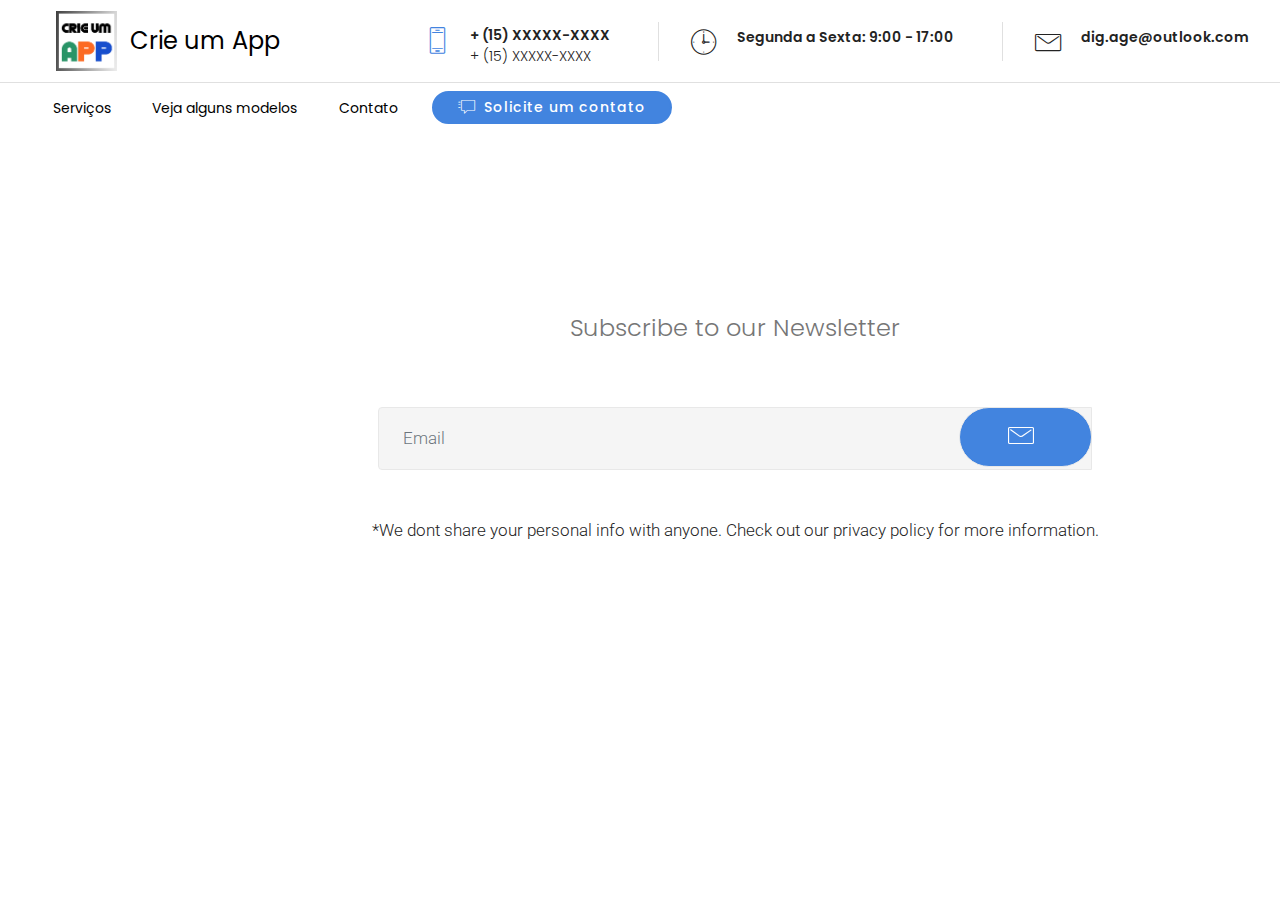
==== commit ce7bcac5: "create github pages" ====
--- a/page2.html
+++ b/page2.html
@@ -117,7 +117,7 @@
                 <div data-form-alert="" hidden="">
                         Thanks for filling out the form!
                 </div>
-                <form class="mbr-form mb-5" action="https://mobirise.com/" method="post" data-form-title="Mobirise Form"><input type="hidden" name="email" data-form-email="true" value="u6xPlxOoozUgKZDMaBP9kRnU32/FW1/dWIN7HFTu6yVptYZ8/V07DVTdPZMn6rA8xn6gbCN1i7e4zsG9JNWEUds+XCQhJznZjA+hRFbXEeODOaItKrXLIU6qC87/gxhX" data-form-field="Email">
+                <form class="mbr-form mb-5" action="https://mobirise.com/" method="post" data-form-title="Mobirise Form"><input type="hidden" name="email" data-form-email="true" value="vUIrKdCzLw1GjkA6xjHsoAQqCWlTr+PIbBMg7pNYt+qg/bK8bSvCX7Hmj4n1oJ54s7j842o2gAvuUjtFImHyIbXkUW2vHMpaoJHhqXS9YQSlE1zr+1tNvyiOnSUpVdfc" data-form-field="Email">
                     <div class="mbr-subscribe input-group">
                         <input class="form-control input-subscribe" type="email" name="email" placeholder="Email" data-form-field="Email" required="" id="email-form5-f">
                         <span class="input-group-btn btn-subscribe display-4">
